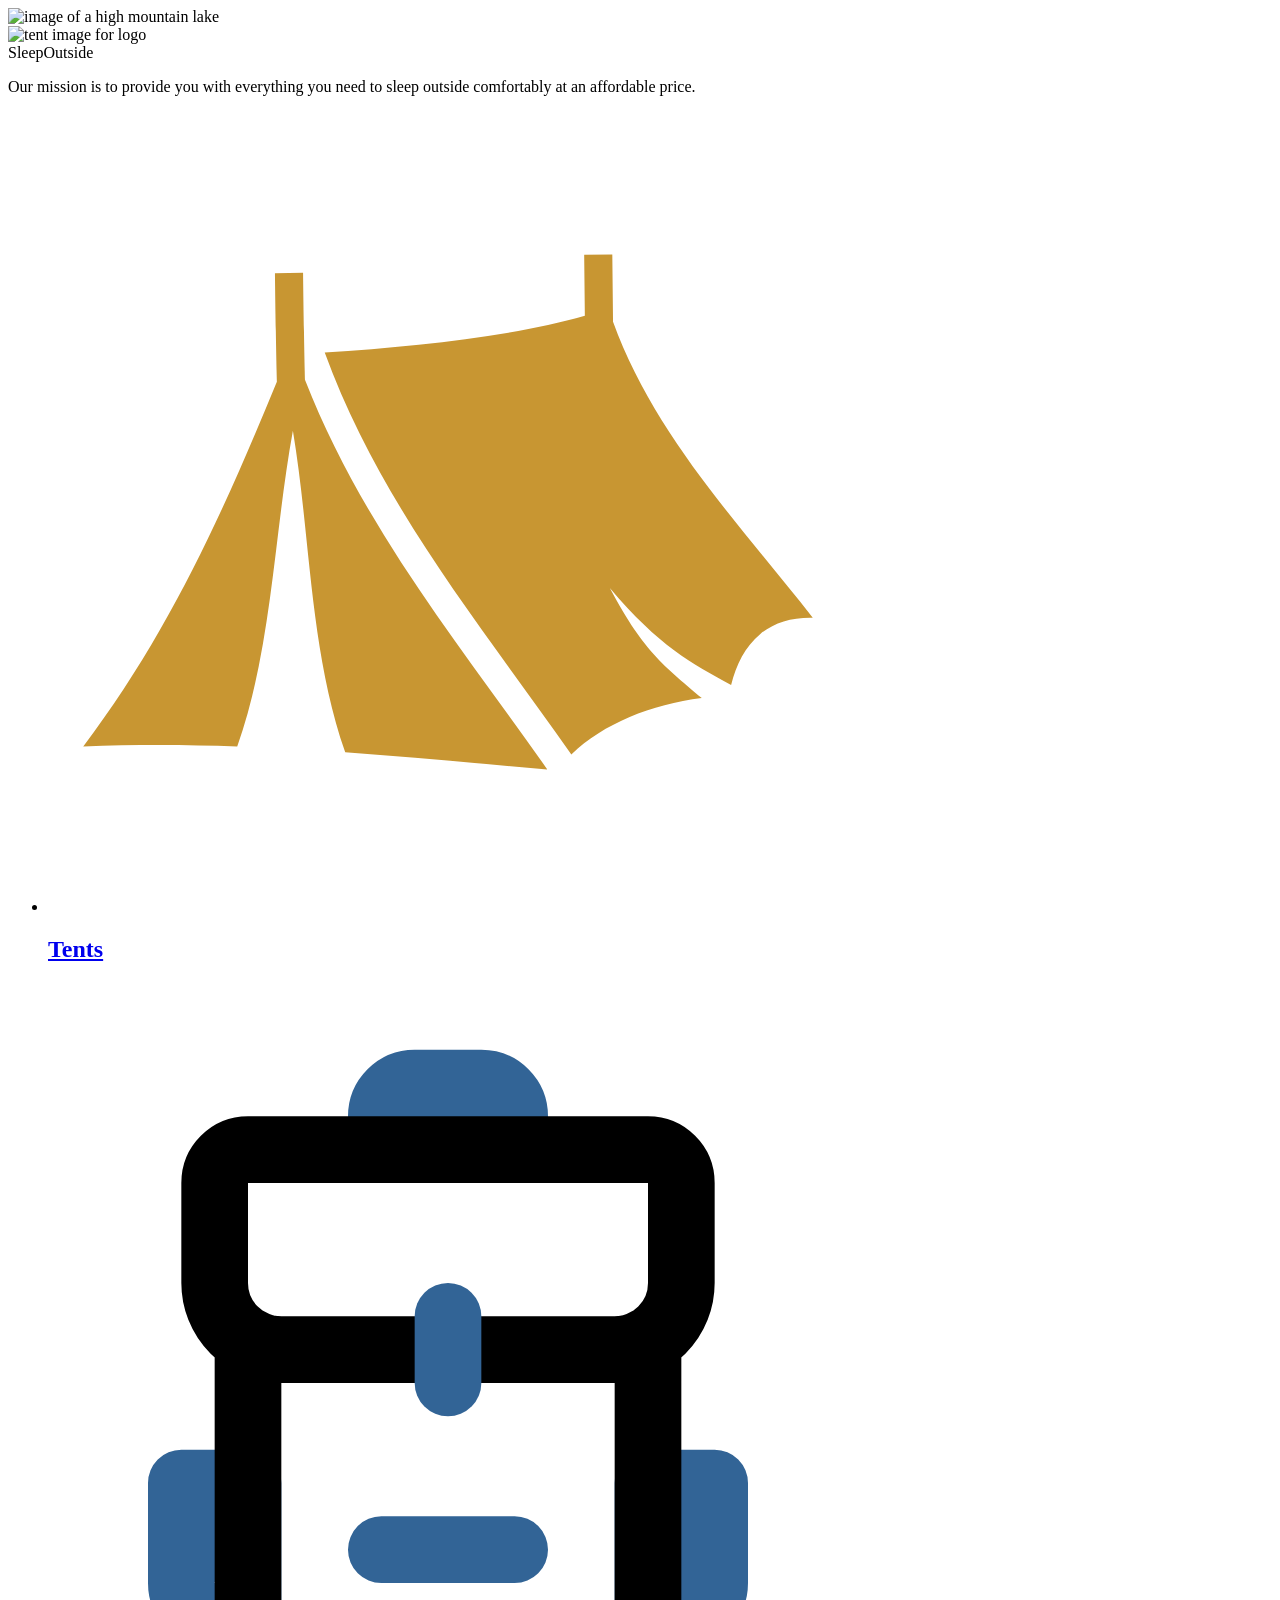
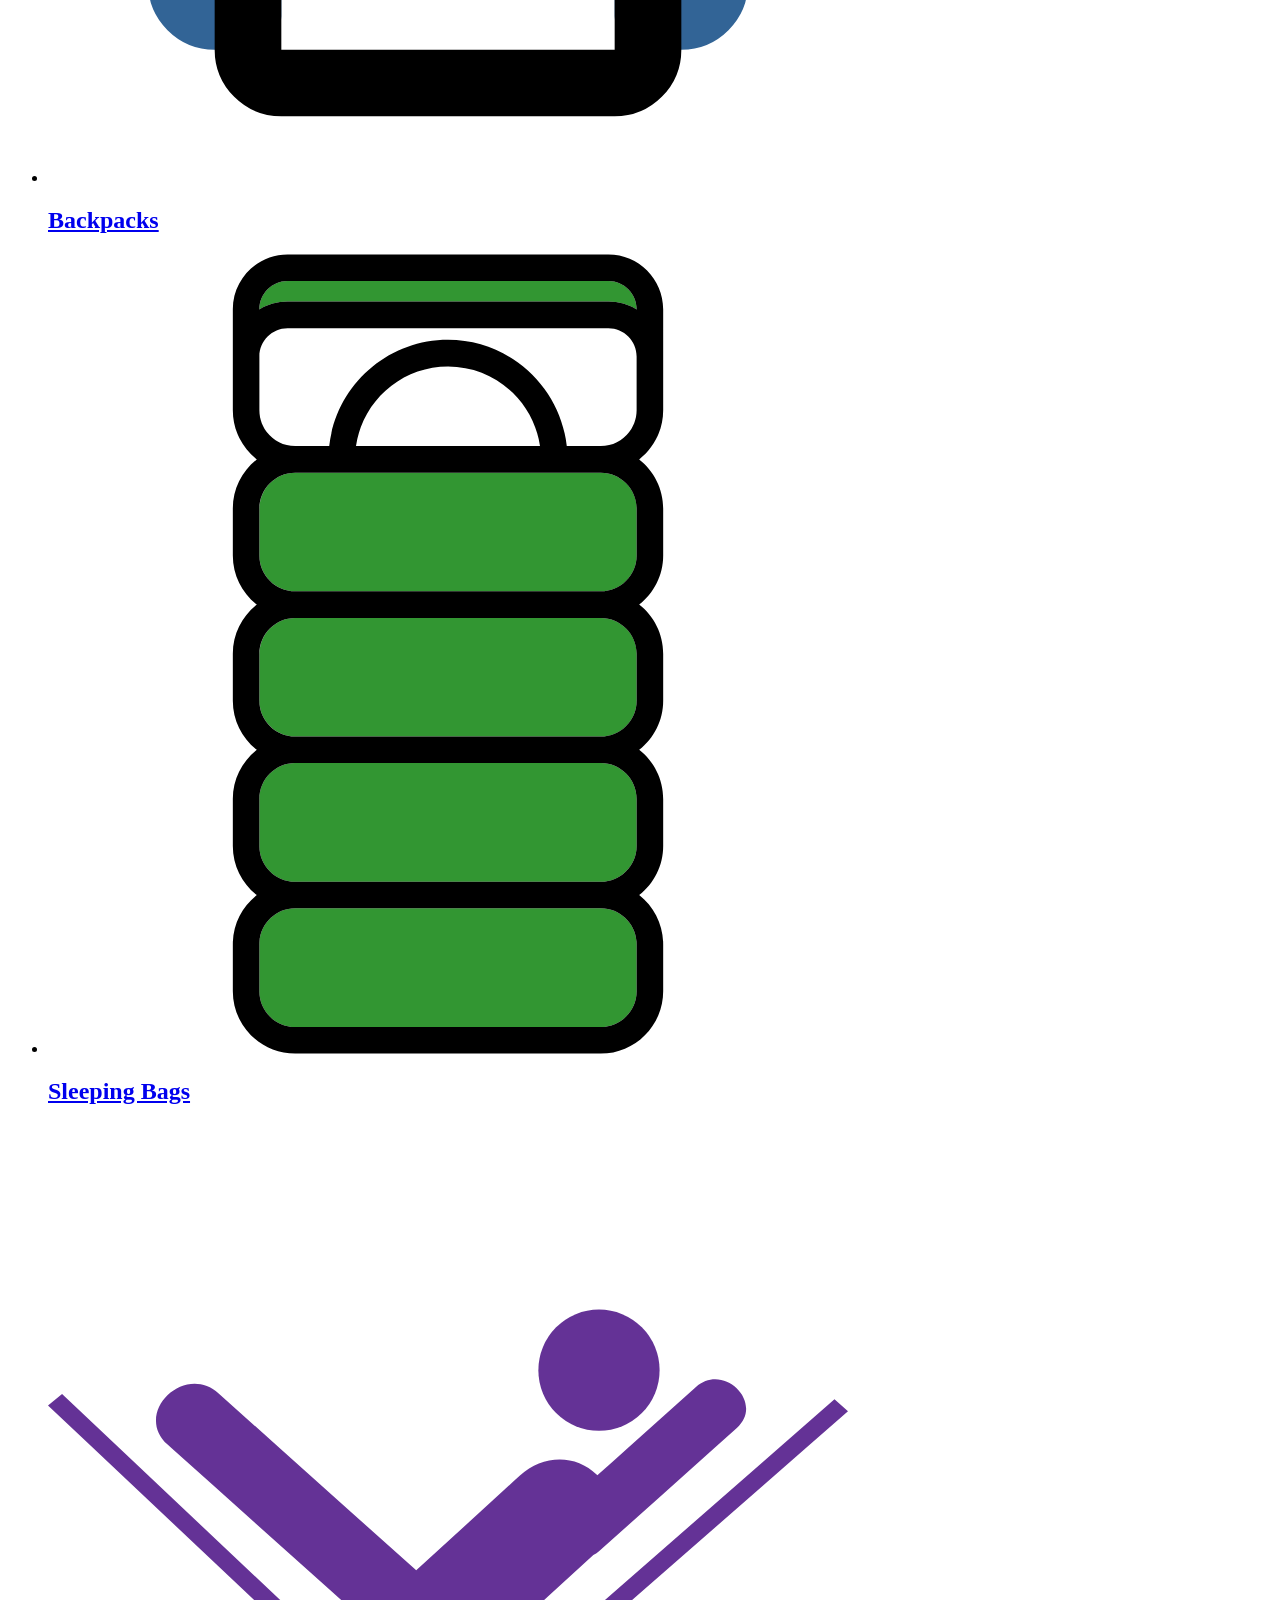
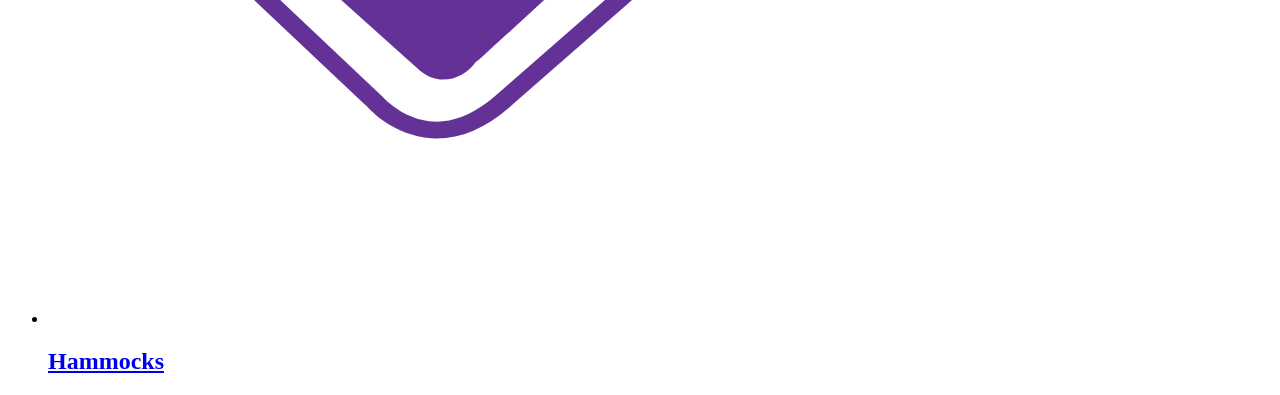
==== src/index.html @ a0de1f78 "Initialize week4-Team" ====
<!doctype html>
<html lang="en">

<head>
  <meta charset="UTF-8">
  <meta name="viewport" content="width=device-width, initial-scale=1.0">
  <title>Sleep Outside | Home</title>
  <link rel="stylesheet" href="/css/style.css">
  <script src="js/main.js" type="module"></script>
</head>

<body>
  <header class="divider" id="main-header"></header>
  <main class="divider">
    <div class="hero">
      <img src="/images/banner-sm.jpg" srcset="images/banner-sm.jpg 500w, images/banner.jpg"
        alt="image of a high mountain lake">
      <div class="logo logo--square">
        <img src="/images/noun_Tent_2517.svg" alt="tent image for logo">
        <div>Sleep<span class="highlight">Outside</span></div>
      </div>
      <div class="mission">
        <p>
          Our mission is to provide you with everything you need to sleep
          outside comfortably at an affordable price.
        </p>
      </div>
    </div>

    <section class="products">
      <ul class="product-grid">
        <li>
          <a href="product_listing/index.html?category=tents">
            <img src="images/category-tents.svg" alt="Tents">
            <h2>Tents</h2>
          </a>
        </li>
        <li>
          <a href="product_listing/index.html?category=backpacks">
            <img src="images/category-backpacks.svg" alt="Backpacks">
            <h2>Backpacks</h2>
          </a>
        </li>
        <li>
          <a href="product_listing/index.html?category=sleeping-bags">
            <img src="images/category-sleepingbags.svg" alt="Sleeping Bags">
            <h2>Sleeping Bags</h2>
          </a>
        </li>
        <li>
          <a href="product_listing/index.html?category=hammocks">
            <img src="images/category-hammocks.svg" alt="Hammocks">
            <h2>Hammocks</h2>
          </a>
        </li>
      </ul>
    </section>
  </main>
  <footer id="main-footer"></footer>
</body>

</html>
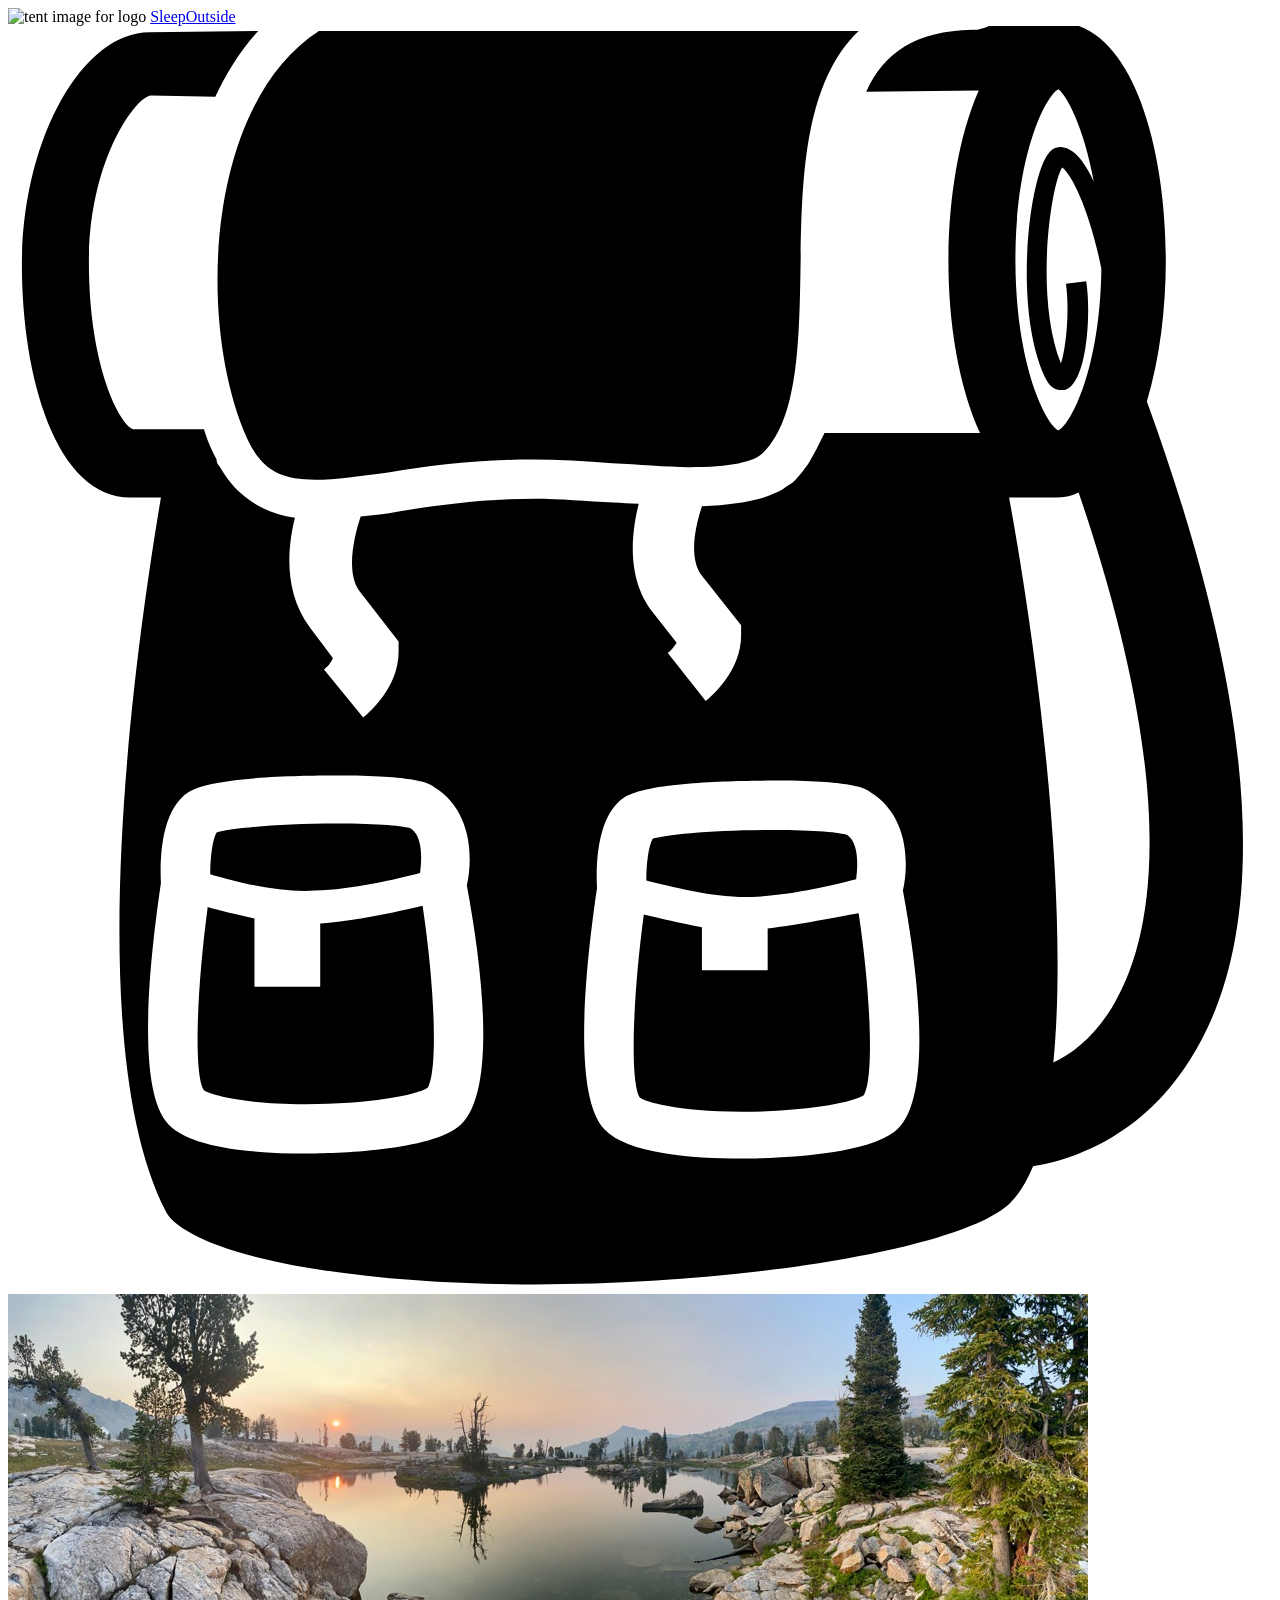
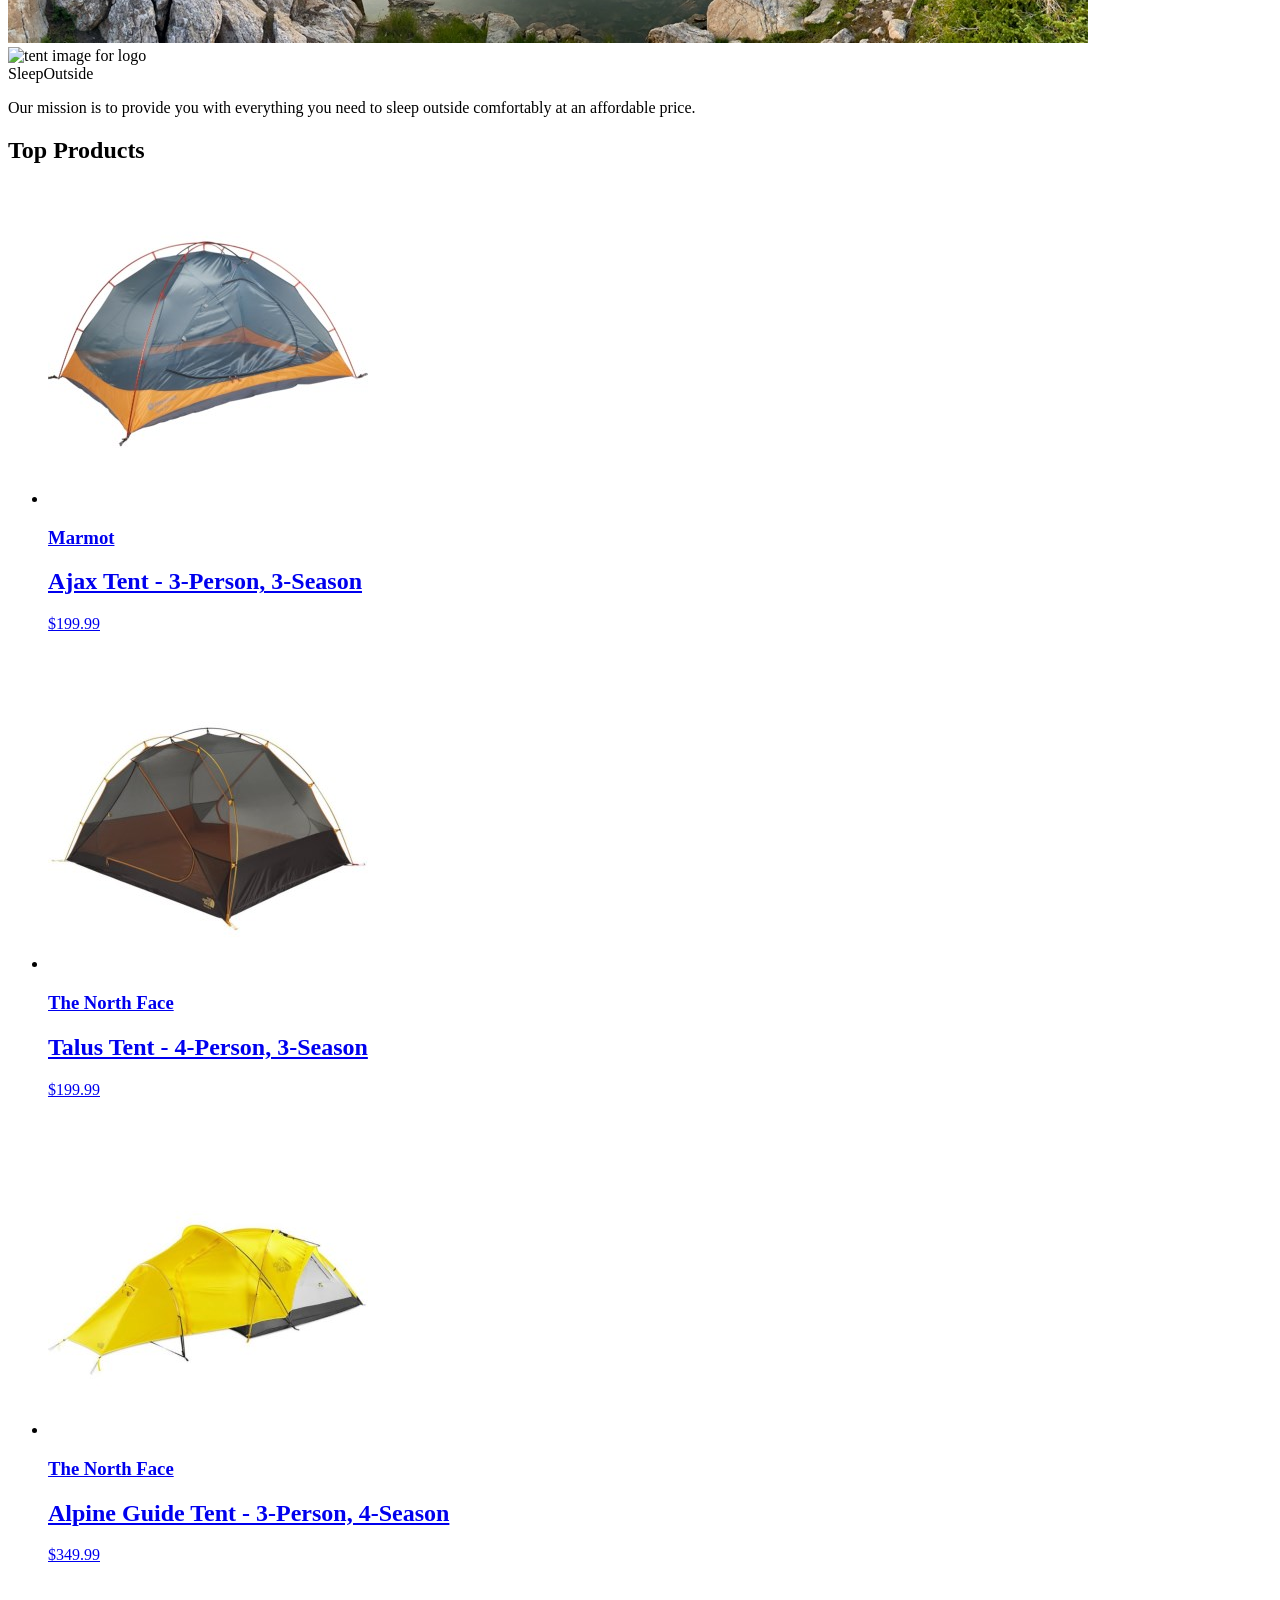
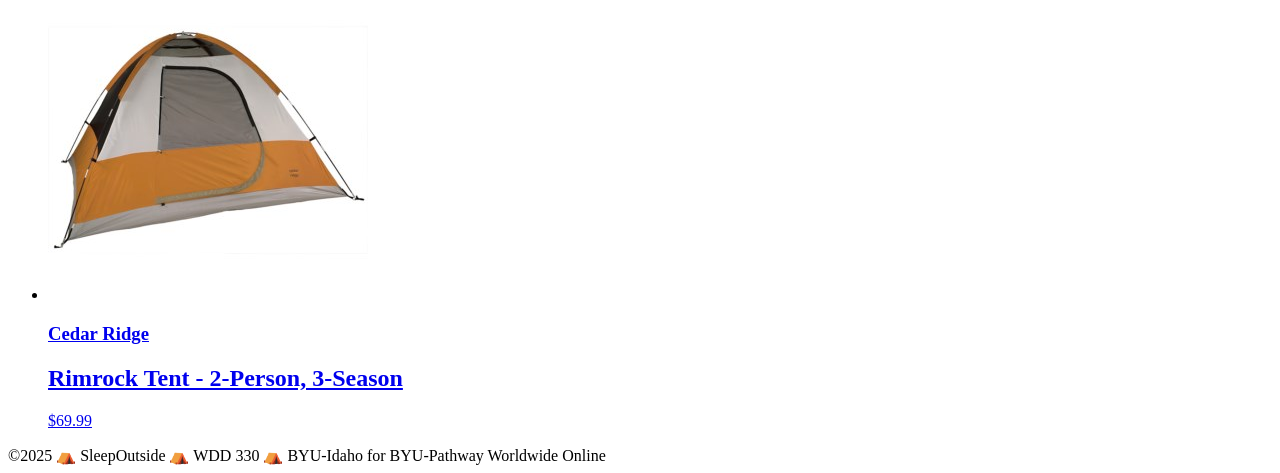
==== commit 6152fb48: "Initial commit" ====
--- a/src/index.html
+++ b/src/index.html
@@ -1,62 +1,118 @@
 <!doctype html>
 <html lang="en">
+  <head>
+    <meta charset="UTF-8" />
+    <meta name="viewport" content="width=device-width, initial-scale=1.0" />
+    <title>Sleep Outside | Home</title>
+    <link rel="stylesheet" href="/css/style.css" />
+  </head>
 
-<head>
-  <meta charset="UTF-8">
-  <meta name="viewport" content="width=device-width, initial-scale=1.0">
-  <title>Sleep Outside | Home</title>
-  <link rel="stylesheet" href="/css/style.css">
-  <script src="js/main.js" type="module"></script>
-</head>
+  <body>
+    <header class="divider">
+      <div class="logo">
+        <img src="/images/noun_Tent_2517.svg" alt="tent image for logo" />
+        <a href="index.html"> Sleep<span class="highlight">Outside</span></a>
+      </div>
+      <div class="cart">
+        <a href="cart/index.html">
+          <svg xmlns="http://www.w3.org/2000/svg" viewBox="0 0 100 100">
+            <path
+              d="M18.9 32.6c1.1 2.4 2.5 3.3 5.4 3.3 1.6 0 3.6-0.3 5.9-0.6 3.2-0.5 6.9-1 11.2-1 2.1 0 4.3 0.1 6.4 0.3 2.1 0.1 4.2 0.3 6.1 0.3 3.2 0 5.2-0.4 5.9-1.2 2.7-2.7 2.8-8.8 2.9-14.6 0.1-6.7 0.2-14.5 4.6-18.7 -0.5 0-1 0-1.6 0 -14.2 0-37.5 0-41.1 0C15.6 6.2 14.9 23.6 18.9 32.6z"
+            />
+            <path
+              d="M90.1 29.7c1-3.3 1.5-7.3 1.5-11.2 0-9-2.7-18.8-8.6-18.8 -0.1 0-0.2 0-0.3 0L77.8-0.1c-0.3 0.2-0.8 0.3-1.1 0.4 0 0 0 0 0 0 -0.2 0-0.3 0-0.4 0 -4.5 0.1-7 1.8-8.4 4.9l8.9-0.1c-1.6 3.6-2.4 8.7-2.4 13.5 0 4.9 0.8 9.9 2.5 13.6l-12.3 0c-0.2 0.4-0.4 0.8-0.6 1.2 -0.2 0.4-0.4 0.7-0.6 1.1 -0.1 0.1-0.1 0.2-0.2 0.3 -0.3 0.4-0.5 0.7-0.9 1.1 0 0 0 0 0 0 0 0-0.1 0.1-0.1 0.1 -0.1 0.1-0.2 0.2-0.4 0.3 -0.2 0.1-0.4 0.3-0.6 0.4 0 0 0 0 0 0 -0.4 0.2-0.9 0.4-1.4 0.6 -1.3 0.4-2.9 0.6-4.9 0.7 -0.5 1.5-1.1 4.1 0 5.5l3.1 3.9 0 0.8c0 2.8-2.3 4.8-2.8 5.2l-3-3.8c0.3-0.2 0.5-0.5 0.7-0.8l-1.8-2.3c-2.2-2.7-1.8-6.3-1.2-8.7 -0.7 0-1.4-0.1-2-0.1 -2.1-0.1-4.3-0.3-6.2-0.3 -4.1 0-7.7 0.5-10.8 1 -1 0.2-2 0.3-3 0.4 -0.5 1.5-1.2 4.4-0.1 5.9l3.1 4 0 0.8c0 2.8-2.3 4.8-2.8 5.2l-3.1-3.8c0.3-0.2 0.6-0.6 0.7-0.9l-1.8-2.4c-2.1-2.8-1.8-6.3-1.2-8.7 -1.6-0.2-2.9-0.8-4-1.7h0c-0.8-0.6-1.4-1.4-2-2.4 -0.1-0.1-0.2-0.3-0.2-0.5 -0.1-0.2-0.2-0.4-0.3-0.6 -0.3-0.6-0.5-1.2-0.7-1.8l-5.6 0c-1-0.3-3.5-4.8-3.5-13.2 0-8.1 3.7-13.1 4.9-13.2L16.4 5.6c0.9-1.9 2-3.7 3.4-5.2L11.2 0.5c-5.4 0-10.1 8.6-10.1 18.4 0 8.9 2.7 18.4 8.6 18.4h2.4c-1.8 10.7-6.6 43 0.4 56.5 0.7 1.4 4.3 3.4 12.2 4.6 20.2 3.1 49.8-0.5 54.6-5.3 0.7-0.7 1.3-1.7 1.8-2.9 2-0.3 8.2-1.7 12.4-8.4C100.1 71.5 98.9 53.9 90.1 29.7zM35.6 87.1c-2.6 2-10.5 2.1-12.1 2.1 0 0 0 0 0 0 -3.9 0-9-0.4-10.8-2.3 -2.6-2.7-1.5-13-0.6-19.1 -0.1-1.9 0-5.8 2.2-7.2 1.9-1.2 8.7-1.3 11.6-1.3 6.4 0 7.4 0.6 7.8 0.9 3 1.8 3.1 5.6 2.6 7.8C37.7 75.5 38.6 84.8 35.6 87.1zM70.1 87.5c-2.6 2-10.5 2.1-12.1 2.1 0 0 0 0 0 0 -3.9 0-9-0.4-10.8-2.3 -2.6-2.7-1.5-13-0.6-19.1 -0.1-1.9 0-5.8 2.2-7.2 1.9-1.2 8.7-1.3 11.6-1.3 6.4 0 7.4 0.6 7.8 0.9 3 1.8 3.1 5.6 2.6 7.8C72.2 76 73.1 85.3 70.1 87.5zM85.9 12.3c-0.6-1.3-1.3-2.2-1.9-2.5 -0.5-0.3-1-0.3-1.4 0 -1.7 1.1-3.2 12.2-0.6 17.9 0.4 0.9 0.9 1.1 1.3 1.1 0.1 0 0.2 0 0.3 0 1.8-0.5 2.1-6.2 1.7-8.6l-1.6 0.2c0.3 2.2 0 5.1-0.4 6.3 -2.1-5.3-0.8-14.1 0.1-15.5 0.8 0.6 2.2 3.5 3.1 8 -0.1 7.9-2.4 12.3-3.4 12.8 -1-0.5-3.4-5.2-3.4-13.5 0-8.3 2.4-13 3.4-13.5C83.7 5.4 85.1 7.9 85.9 12.3zM87.3 77.7c-1.4 2.3-3.1 3.6-4.6 4.3 1.2-12.2-1-31-3.5-44.7h3.3c0.1 0 0.3 0 0.4 0 0.6 0 1.2-0.1 1.8-0.4C92.8 60.7 90.7 72.2 87.3 77.7z"
+            />
+            <path
+              d="M24.7 71v5h-5.2v-5.4c-1.4-0.3-2.7-0.6-3.7-0.9 -0.9 6.8-1.1 13.3-0.3 14.5 0.4 0.3 2.9 1.1 8 1.1h0c5 0 8.8-0.7 9.7-1.3 0.8-1.3 0.6-7.7-0.4-14.4C30.7 70.1 27.5 70.8 24.7 71z"
+            />
+            <path
+              d="M58.8 68.9c2.9-0.1 6.4-0.9 8.3-1.4 0.1-0.8 0.3-2.8-0.7-3.5 -0.5-0.2-2.5-0.4-5.9-0.4 -4.9 0-8.6 0.4-9.5 0.7 -0.3 0.5-0.5 1.9-0.5 3.3C52.5 68.1 56 69 58.8 68.9z"
+            />
+            <path
+              d="M24.3 68.4c2.9-0.1 6.4-0.9 8.3-1.4 0.1-0.8 0.3-2.8-0.7-3.5 -0.5-0.2-2.5-0.4-5.9-0.4 -4.9 0-8.6 0.4-9.5 0.7 -0.3 0.5-0.5 1.9-0.5 3.3C18 67.7 21.5 68.6 24.3 68.4z"
+            />
+            <path
+              d="M60.1 71.4v3.3h-5.2v-3.4c-1.7-0.3-3.3-0.7-4.6-1 -0.9 6.8-1.1 13.3-0.3 14.5 0.4 0.3 2.9 1.1 8 1.1h0c5 0 8.8-0.7 9.7-1.3 0.8-1.3 0.6-7.7-0.4-14.4C65.5 70.5 62.7 71.1 60.1 71.4z"
+            />
 
-<body>
-  <header class="divider" id="main-header"></header>
-  <main class="divider">
-    <div class="hero">
-      <img src="/images/banner-sm.jpg" srcset="images/banner-sm.jpg 500w, images/banner.jpg"
-        alt="image of a high mountain lake">
-      <div class="logo logo--square">
-        <img src="/images/noun_Tent_2517.svg" alt="tent image for logo">
-        <div>Sleep<span class="highlight">Outside</span></div>
+            <!-- <text x="0" y="115" fill="#000000" font-size="5px" font-weight="bold" font-family="'Helvetica Neue', Helvetica, Arial-Unicode, Arial, Sans-serif">Created by Natalia Woodroffe</text>
+            <text x="0" y="120" fill="#000000" font-size="5px" font-weight="bold" font-family="'Helvetica Neue', Helvetica, Arial-Unicode, Arial, Sans-serif">from the Noun Project</text> -->
+          </svg>
+        </a>
       </div>
-      <div class="mission">
-        <p>
-          Our mission is to provide you with everything you need to sleep
-          outside comfortably at an affordable price.
-        </p>
+    </header>
+    <main class="divider">
+      <div class="hero">
+        <img
+          src="/images/banner-sm.jpg"
+          srcset="images/banner-sm.jpg 500w, images/banner.jpg"
+          alt="image of a high mountain lake"
+        />
+        <div class="logo logo--square">
+          <img src="/images/noun_Tent_2517.svg" alt="tent image for logo" />
+          <div>Sleep<span class="highlight">Outside</span></div>
+        </div>
+        <div class="mission">
+          <p>
+            Our mission is to provide you with everything you need to sleep
+            outside comfortably at an affordable price.
+          </p>
+        </div>
       </div>
-    </div>
 
-    <section class="products">
-      <ul class="product-grid">
-        <li>
-          <a href="product_listing/index.html?category=tents">
-            <img src="images/category-tents.svg" alt="Tents">
-            <h2>Tents</h2>
-          </a>
-        </li>
-        <li>
-          <a href="product_listing/index.html?category=backpacks">
-            <img src="images/category-backpacks.svg" alt="Backpacks">
-            <h2>Backpacks</h2>
-          </a>
-        </li>
-        <li>
-          <a href="product_listing/index.html?category=sleeping-bags">
-            <img src="images/category-sleepingbags.svg" alt="Sleeping Bags">
-            <h2>Sleeping Bags</h2>
-          </a>
-        </li>
-        <li>
-          <a href="product_listing/index.html?category=hammocks">
-            <img src="images/category-hammocks.svg" alt="Hammocks">
-            <h2>Hammocks</h2>
-          </a>
-        </li>
-      </ul>
-    </section>
-  </main>
-  <footer id="main-footer"></footer>
-</body>
-
-</html>+      <section class="products">
+        <h2>Top Products</h2>
+        <ul class="product-list">
+          <li class="product-card">
+            <a href="product_pages/marmot-ajax-3.html">
+              <img
+                src="images/tents/marmot-ajax-tent-3-person-3-season-in-pale-pumpkin-terracotta~p~880rr_01~320.jpg"
+                alt="Marmot Ajax tent"
+              />
+              <h3 class="card__brand">Marmot</h3>
+              <h2 class="card__name">Ajax Tent - 3-Person, 3-Season</h2>
+              <p class="product-card__price">$199.99</p>
+            </a>
+          </li>
+          <li class="product-card">
+            <a href="product_pages/northface-talus-4.html">
+              <img
+                src="images/tents/the-north-face-talus-tent-4-person-3-season-in-golden-oak-saffron-yellow~p~985rf_01~320.jpg"
+                alt="Talus Tent - 4-Person, 3-Season"
+              />
+              <h3 class="card__brand">The North Face</h3>
+              <h2 class="card__name">Talus Tent - 4-Person, 3-Season</h2>
+              <p class="product-card__price">$199.99</p>
+            </a>
+          </li>
+          <li class="product-card">
+            <a href="product_pages/northface-alpine-3.html">
+              <img
+                src="images/tents/the-north-face-alpine-guide-tent-3-person-4-season-in-canary-yellow-high-rise-grey~p~985pr_01~320.jpg"
+                alt="Alpine Guide Tent - 3-Person, 4-Season"
+              />
+              <h3 class="card__brand">The North Face</h3>
+              <h2 class="card__name">Alpine Guide Tent - 3-Person, 4-Season</h2>
+              <p class="product-card__price">$349.99</p>
+            </a>
+          </li>
+          <li class="product-card">
+            <a href="product_pages/cedar-ridge-rimrock-2.html">
+              <img
+                src="images/tents/cedar-ridge-rimrock-tent-2-person-3-season-in-rust-clay~p~344yj_01~320.jpg"
+                alt="Rimrock Tent - 2-Person, 3-Season"
+              />
+              <h3 class="card__brand">Cedar Ridge</h3>
+              <h2 class="card__name">Rimrock Tent - 2-Person, 3-Season</h2>
+              <p class="product-card__price">$69.99</p>
+            </a>
+          </li>
+        </ul>
+      </section>
+    </main>
+    <footer>
+      &copy;2025 ⛺ SleepOutside ⛺ WDD 330 ⛺ BYU-Idaho for BYU-Pathway
+      Worldwide Online
+    </footer>
+  </body>
+</html>
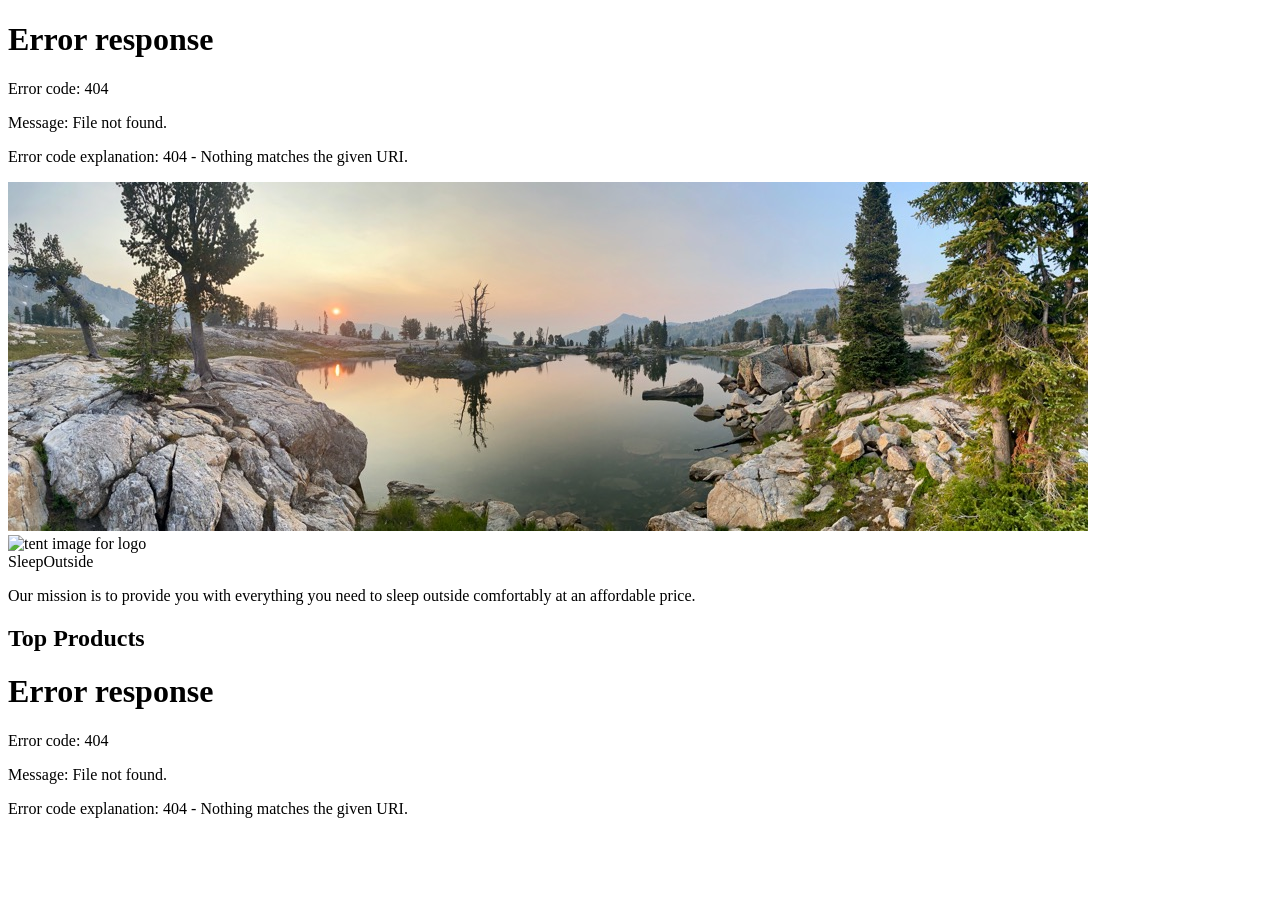
==== commit d6159f55: "Initialize week3-Team" ====
--- a/src/index.html
+++ b/src/index.html
@@ -5,42 +5,11 @@
     <meta name="viewport" content="width=device-width, initial-scale=1.0" />
     <title>Sleep Outside | Home</title>
     <link rel="stylesheet" href="/css/style.css" />
+    <script src="js/main.js" type="module"></script>
   </head>
 
   <body>
-    <header class="divider">
-      <div class="logo">
-        <img src="/images/noun_Tent_2517.svg" alt="tent image for logo" />
-        <a href="index.html"> Sleep<span class="highlight">Outside</span></a>
-      </div>
-      <div class="cart">
-        <a href="cart/index.html">
-          <svg xmlns="http://www.w3.org/2000/svg" viewBox="0 0 100 100">
-            <path
-              d="M18.9 32.6c1.1 2.4 2.5 3.3 5.4 3.3 1.6 0 3.6-0.3 5.9-0.6 3.2-0.5 6.9-1 11.2-1 2.1 0 4.3 0.1 6.4 0.3 2.1 0.1 4.2 0.3 6.1 0.3 3.2 0 5.2-0.4 5.9-1.2 2.7-2.7 2.8-8.8 2.9-14.6 0.1-6.7 0.2-14.5 4.6-18.7 -0.5 0-1 0-1.6 0 -14.2 0-37.5 0-41.1 0C15.6 6.2 14.9 23.6 18.9 32.6z"
-            />
-            <path
-              d="M90.1 29.7c1-3.3 1.5-7.3 1.5-11.2 0-9-2.7-18.8-8.6-18.8 -0.1 0-0.2 0-0.3 0L77.8-0.1c-0.3 0.2-0.8 0.3-1.1 0.4 0 0 0 0 0 0 -0.2 0-0.3 0-0.4 0 -4.5 0.1-7 1.8-8.4 4.9l8.9-0.1c-1.6 3.6-2.4 8.7-2.4 13.5 0 4.9 0.8 9.9 2.5 13.6l-12.3 0c-0.2 0.4-0.4 0.8-0.6 1.2 -0.2 0.4-0.4 0.7-0.6 1.1 -0.1 0.1-0.1 0.2-0.2 0.3 -0.3 0.4-0.5 0.7-0.9 1.1 0 0 0 0 0 0 0 0-0.1 0.1-0.1 0.1 -0.1 0.1-0.2 0.2-0.4 0.3 -0.2 0.1-0.4 0.3-0.6 0.4 0 0 0 0 0 0 -0.4 0.2-0.9 0.4-1.4 0.6 -1.3 0.4-2.9 0.6-4.9 0.7 -0.5 1.5-1.1 4.1 0 5.5l3.1 3.9 0 0.8c0 2.8-2.3 4.8-2.8 5.2l-3-3.8c0.3-0.2 0.5-0.5 0.7-0.8l-1.8-2.3c-2.2-2.7-1.8-6.3-1.2-8.7 -0.7 0-1.4-0.1-2-0.1 -2.1-0.1-4.3-0.3-6.2-0.3 -4.1 0-7.7 0.5-10.8 1 -1 0.2-2 0.3-3 0.4 -0.5 1.5-1.2 4.4-0.1 5.9l3.1 4 0 0.8c0 2.8-2.3 4.8-2.8 5.2l-3.1-3.8c0.3-0.2 0.6-0.6 0.7-0.9l-1.8-2.4c-2.1-2.8-1.8-6.3-1.2-8.7 -1.6-0.2-2.9-0.8-4-1.7h0c-0.8-0.6-1.4-1.4-2-2.4 -0.1-0.1-0.2-0.3-0.2-0.5 -0.1-0.2-0.2-0.4-0.3-0.6 -0.3-0.6-0.5-1.2-0.7-1.8l-5.6 0c-1-0.3-3.5-4.8-3.5-13.2 0-8.1 3.7-13.1 4.9-13.2L16.4 5.6c0.9-1.9 2-3.7 3.4-5.2L11.2 0.5c-5.4 0-10.1 8.6-10.1 18.4 0 8.9 2.7 18.4 8.6 18.4h2.4c-1.8 10.7-6.6 43 0.4 56.5 0.7 1.4 4.3 3.4 12.2 4.6 20.2 3.1 49.8-0.5 54.6-5.3 0.7-0.7 1.3-1.7 1.8-2.9 2-0.3 8.2-1.7 12.4-8.4C100.1 71.5 98.9 53.9 90.1 29.7zM35.6 87.1c-2.6 2-10.5 2.1-12.1 2.1 0 0 0 0 0 0 -3.9 0-9-0.4-10.8-2.3 -2.6-2.7-1.5-13-0.6-19.1 -0.1-1.9 0-5.8 2.2-7.2 1.9-1.2 8.7-1.3 11.6-1.3 6.4 0 7.4 0.6 7.8 0.9 3 1.8 3.1 5.6 2.6 7.8C37.7 75.5 38.6 84.8 35.6 87.1zM70.1 87.5c-2.6 2-10.5 2.1-12.1 2.1 0 0 0 0 0 0 -3.9 0-9-0.4-10.8-2.3 -2.6-2.7-1.5-13-0.6-19.1 -0.1-1.9 0-5.8 2.2-7.2 1.9-1.2 8.7-1.3 11.6-1.3 6.4 0 7.4 0.6 7.8 0.9 3 1.8 3.1 5.6 2.6 7.8C72.2 76 73.1 85.3 70.1 87.5zM85.9 12.3c-0.6-1.3-1.3-2.2-1.9-2.5 -0.5-0.3-1-0.3-1.4 0 -1.7 1.1-3.2 12.2-0.6 17.9 0.4 0.9 0.9 1.1 1.3 1.1 0.1 0 0.2 0 0.3 0 1.8-0.5 2.1-6.2 1.7-8.6l-1.6 0.2c0.3 2.2 0 5.1-0.4 6.3 -2.1-5.3-0.8-14.1 0.1-15.5 0.8 0.6 2.2 3.5 3.1 8 -0.1 7.9-2.4 12.3-3.4 12.8 -1-0.5-3.4-5.2-3.4-13.5 0-8.3 2.4-13 3.4-13.5C83.7 5.4 85.1 7.9 85.9 12.3zM87.3 77.7c-1.4 2.3-3.1 3.6-4.6 4.3 1.2-12.2-1-31-3.5-44.7h3.3c0.1 0 0.3 0 0.4 0 0.6 0 1.2-0.1 1.8-0.4C92.8 60.7 90.7 72.2 87.3 77.7z"
-            />
-            <path
-              d="M24.7 71v5h-5.2v-5.4c-1.4-0.3-2.7-0.6-3.7-0.9 -0.9 6.8-1.1 13.3-0.3 14.5 0.4 0.3 2.9 1.1 8 1.1h0c5 0 8.8-0.7 9.7-1.3 0.8-1.3 0.6-7.7-0.4-14.4C30.7 70.1 27.5 70.8 24.7 71z"
-            />
-            <path
-              d="M58.8 68.9c2.9-0.1 6.4-0.9 8.3-1.4 0.1-0.8 0.3-2.8-0.7-3.5 -0.5-0.2-2.5-0.4-5.9-0.4 -4.9 0-8.6 0.4-9.5 0.7 -0.3 0.5-0.5 1.9-0.5 3.3C52.5 68.1 56 69 58.8 68.9z"
-            />
-            <path
-              d="M24.3 68.4c2.9-0.1 6.4-0.9 8.3-1.4 0.1-0.8 0.3-2.8-0.7-3.5 -0.5-0.2-2.5-0.4-5.9-0.4 -4.9 0-8.6 0.4-9.5 0.7 -0.3 0.5-0.5 1.9-0.5 3.3C18 67.7 21.5 68.6 24.3 68.4z"
-            />
-            <path
-              d="M60.1 71.4v3.3h-5.2v-3.4c-1.7-0.3-3.3-0.7-4.6-1 -0.9 6.8-1.1 13.3-0.3 14.5 0.4 0.3 2.9 1.1 8 1.1h0c5 0 8.8-0.7 9.7-1.3 0.8-1.3 0.6-7.7-0.4-14.4C65.5 70.5 62.7 71.1 60.1 71.4z"
-            />
-
-            <!-- <text x="0" y="115" fill="#000000" font-size="5px" font-weight="bold" font-family="'Helvetica Neue', Helvetica, Arial-Unicode, Arial, Sans-serif">Created by Natalia Woodroffe</text>
-            <text x="0" y="120" fill="#000000" font-size="5px" font-weight="bold" font-family="'Helvetica Neue', Helvetica, Arial-Unicode, Arial, Sans-serif">from the Noun Project</text> -->
-          </svg>
-        </a>
-      </div>
-    </header>
+    <header class="divider" id="main-header"></header>
     <main class="divider">
       <div class="hero">
         <img
@@ -62,57 +31,9 @@
 
       <section class="products">
         <h2>Top Products</h2>
-        <ul class="product-list">
-          <li class="product-card">
-            <a href="product_pages/marmot-ajax-3.html">
-              <img
-                src="images/tents/marmot-ajax-tent-3-person-3-season-in-pale-pumpkin-terracotta~p~880rr_01~320.jpg"
-                alt="Marmot Ajax tent"
-              />
-              <h3 class="card__brand">Marmot</h3>
-              <h2 class="card__name">Ajax Tent - 3-Person, 3-Season</h2>
-              <p class="product-card__price">$199.99</p>
-            </a>
-          </li>
-          <li class="product-card">
-            <a href="product_pages/northface-talus-4.html">
-              <img
-                src="images/tents/the-north-face-talus-tent-4-person-3-season-in-golden-oak-saffron-yellow~p~985rf_01~320.jpg"
-                alt="Talus Tent - 4-Person, 3-Season"
-              />
-              <h3 class="card__brand">The North Face</h3>
-              <h2 class="card__name">Talus Tent - 4-Person, 3-Season</h2>
-              <p class="product-card__price">$199.99</p>
-            </a>
-          </li>
-          <li class="product-card">
-            <a href="product_pages/northface-alpine-3.html">
-              <img
-                src="images/tents/the-north-face-alpine-guide-tent-3-person-4-season-in-canary-yellow-high-rise-grey~p~985pr_01~320.jpg"
-                alt="Alpine Guide Tent - 3-Person, 4-Season"
-              />
-              <h3 class="card__brand">The North Face</h3>
-              <h2 class="card__name">Alpine Guide Tent - 3-Person, 4-Season</h2>
-              <p class="product-card__price">$349.99</p>
-            </a>
-          </li>
-          <li class="product-card">
-            <a href="product_pages/cedar-ridge-rimrock-2.html">
-              <img
-                src="images/tents/cedar-ridge-rimrock-tent-2-person-3-season-in-rust-clay~p~344yj_01~320.jpg"
-                alt="Rimrock Tent - 2-Person, 3-Season"
-              />
-              <h3 class="card__brand">Cedar Ridge</h3>
-              <h2 class="card__name">Rimrock Tent - 2-Person, 3-Season</h2>
-              <p class="product-card__price">$69.99</p>
-            </a>
-          </li>
-        </ul>
+        <ul class="product-list"></ul>
       </section>
     </main>
-    <footer>
-      &copy;2025 ⛺ SleepOutside ⛺ WDD 330 ⛺ BYU-Idaho for BYU-Pathway
-      Worldwide Online
-    </footer>
+    <footer id="main-footer"></footer>
   </body>
 </html>
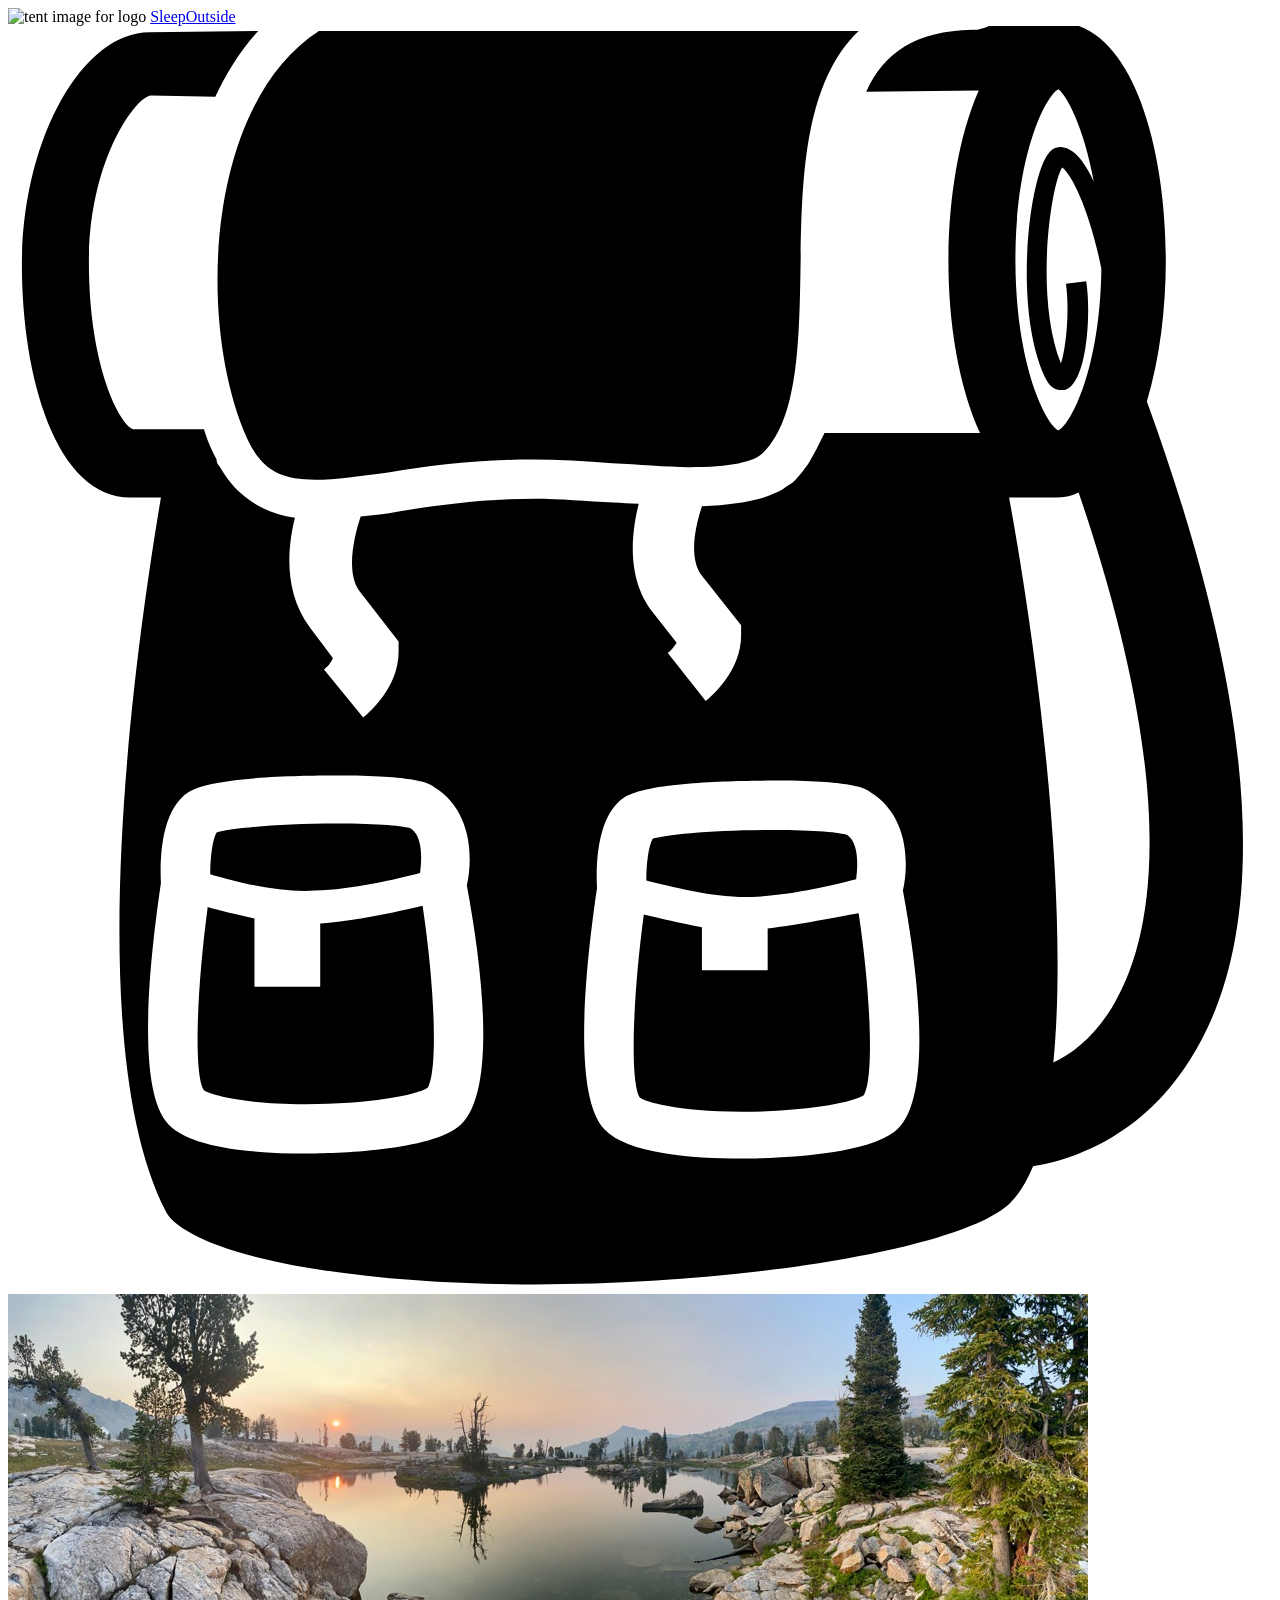
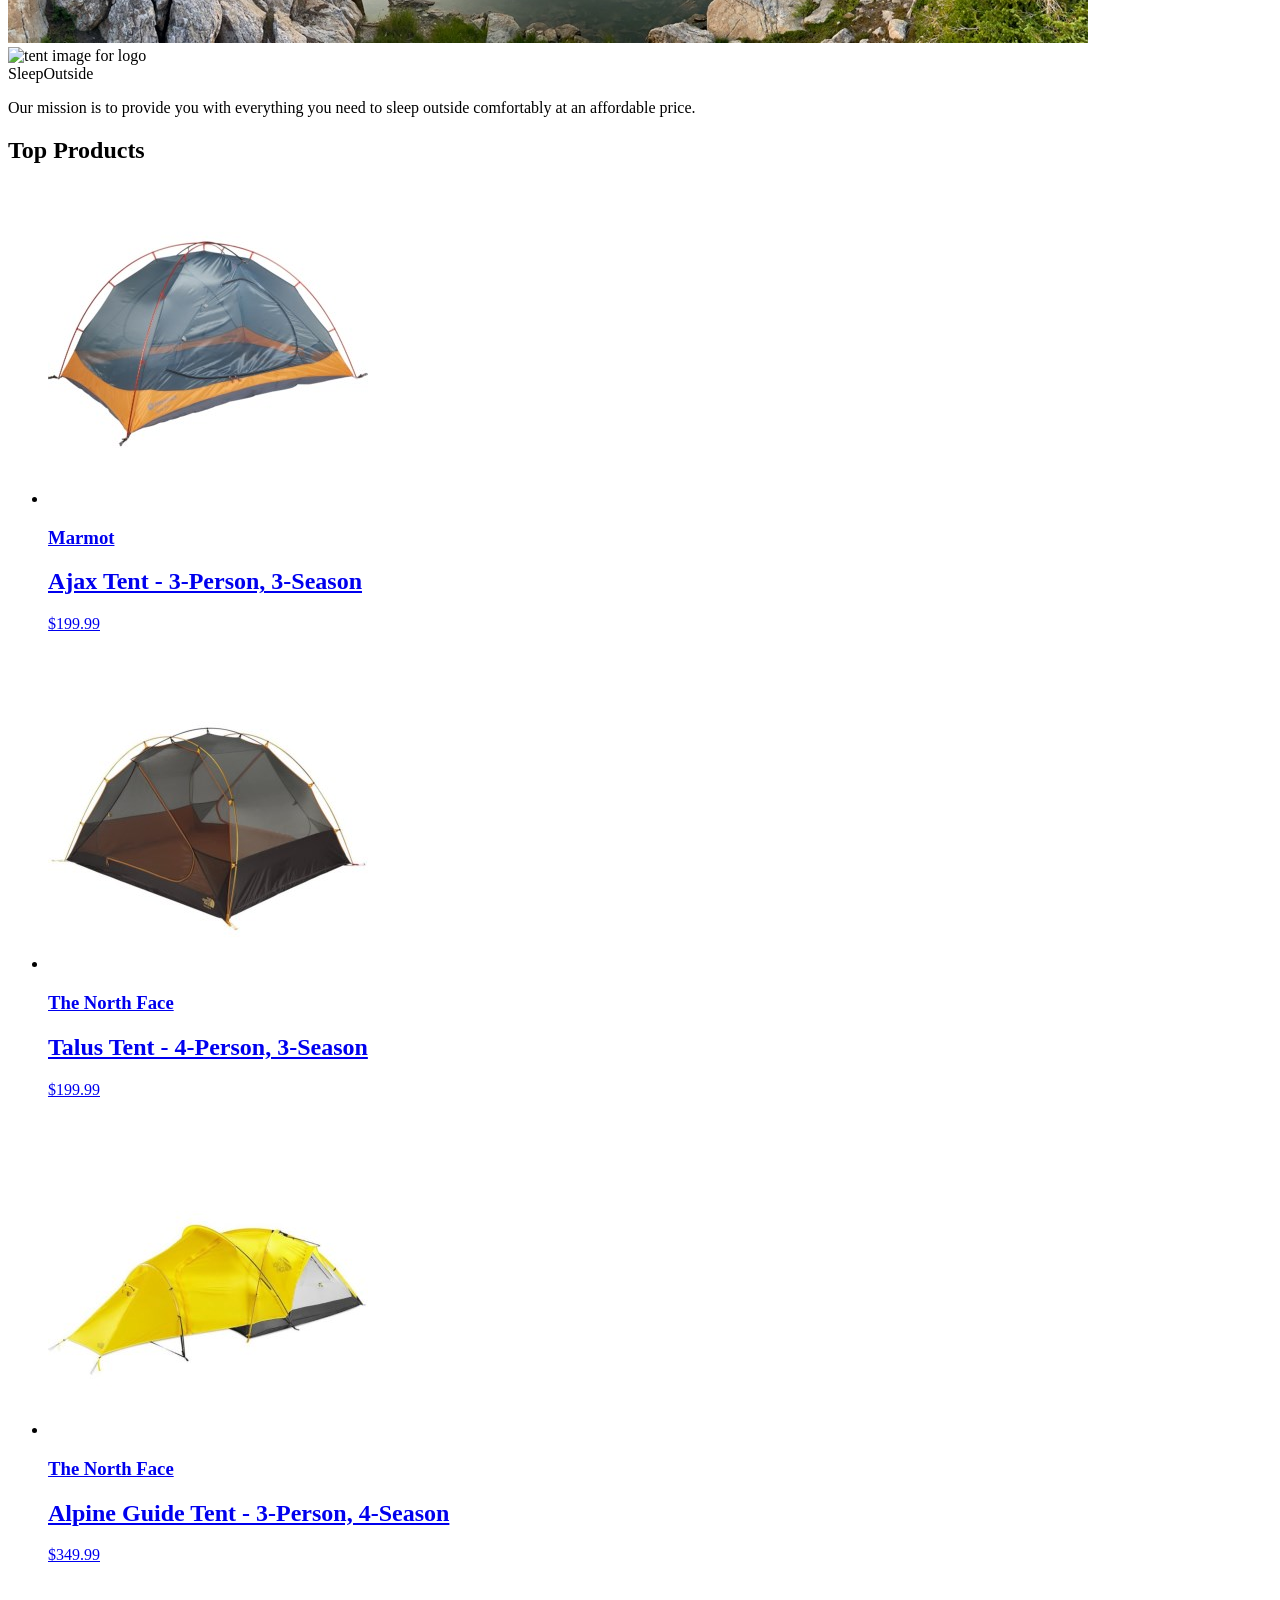
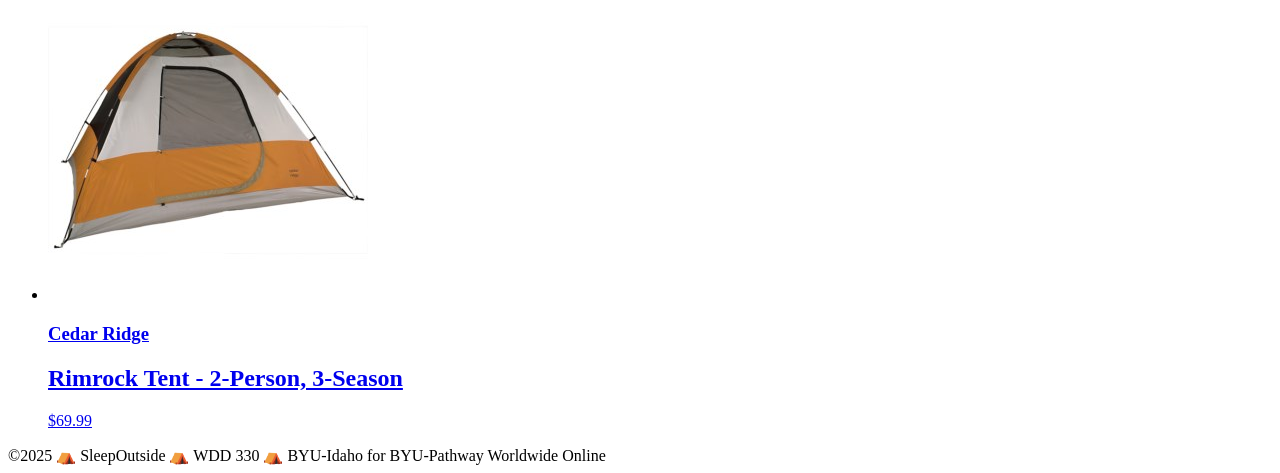
==== commit 6030ce53: "Initialize week2-Individual" ====
--- a/src/index.html
+++ b/src/index.html
@@ -9,7 +9,39 @@
   </head>
 
   <body>
-    <header class="divider" id="main-header"></header>
+    <header class="divider">
+      <div class="logo">
+        <img src="/images/noun_Tent_2517.svg" alt="tent image for logo" />
+        <a href="index.html"> Sleep<span class="highlight">Outside</span></a>
+      </div>
+      <div class="cart">
+        <a href="cart/index.html">
+          <svg xmlns="http://www.w3.org/2000/svg" viewBox="0 0 100 100">
+            <path
+              d="M18.9 32.6c1.1 2.4 2.5 3.3 5.4 3.3 1.6 0 3.6-0.3 5.9-0.6 3.2-0.5 6.9-1 11.2-1 2.1 0 4.3 0.1 6.4 0.3 2.1 0.1 4.2 0.3 6.1 0.3 3.2 0 5.2-0.4 5.9-1.2 2.7-2.7 2.8-8.8 2.9-14.6 0.1-6.7 0.2-14.5 4.6-18.7 -0.5 0-1 0-1.6 0 -14.2 0-37.5 0-41.1 0C15.6 6.2 14.9 23.6 18.9 32.6z"
+            />
+            <path
+              d="M90.1 29.7c1-3.3 1.5-7.3 1.5-11.2 0-9-2.7-18.8-8.6-18.8 -0.1 0-0.2 0-0.3 0L77.8-0.1c-0.3 0.2-0.8 0.3-1.1 0.4 0 0 0 0 0 0 -0.2 0-0.3 0-0.4 0 -4.5 0.1-7 1.8-8.4 4.9l8.9-0.1c-1.6 3.6-2.4 8.7-2.4 13.5 0 4.9 0.8 9.9 2.5 13.6l-12.3 0c-0.2 0.4-0.4 0.8-0.6 1.2 -0.2 0.4-0.4 0.7-0.6 1.1 -0.1 0.1-0.1 0.2-0.2 0.3 -0.3 0.4-0.5 0.7-0.9 1.1 0 0 0 0 0 0 0 0-0.1 0.1-0.1 0.1 -0.1 0.1-0.2 0.2-0.4 0.3 -0.2 0.1-0.4 0.3-0.6 0.4 0 0 0 0 0 0 -0.4 0.2-0.9 0.4-1.4 0.6 -1.3 0.4-2.9 0.6-4.9 0.7 -0.5 1.5-1.1 4.1 0 5.5l3.1 3.9 0 0.8c0 2.8-2.3 4.8-2.8 5.2l-3-3.8c0.3-0.2 0.5-0.5 0.7-0.8l-1.8-2.3c-2.2-2.7-1.8-6.3-1.2-8.7 -0.7 0-1.4-0.1-2-0.1 -2.1-0.1-4.3-0.3-6.2-0.3 -4.1 0-7.7 0.5-10.8 1 -1 0.2-2 0.3-3 0.4 -0.5 1.5-1.2 4.4-0.1 5.9l3.1 4 0 0.8c0 2.8-2.3 4.8-2.8 5.2l-3.1-3.8c0.3-0.2 0.6-0.6 0.7-0.9l-1.8-2.4c-2.1-2.8-1.8-6.3-1.2-8.7 -1.6-0.2-2.9-0.8-4-1.7h0c-0.8-0.6-1.4-1.4-2-2.4 -0.1-0.1-0.2-0.3-0.2-0.5 -0.1-0.2-0.2-0.4-0.3-0.6 -0.3-0.6-0.5-1.2-0.7-1.8l-5.6 0c-1-0.3-3.5-4.8-3.5-13.2 0-8.1 3.7-13.1 4.9-13.2L16.4 5.6c0.9-1.9 2-3.7 3.4-5.2L11.2 0.5c-5.4 0-10.1 8.6-10.1 18.4 0 8.9 2.7 18.4 8.6 18.4h2.4c-1.8 10.7-6.6 43 0.4 56.5 0.7 1.4 4.3 3.4 12.2 4.6 20.2 3.1 49.8-0.5 54.6-5.3 0.7-0.7 1.3-1.7 1.8-2.9 2-0.3 8.2-1.7 12.4-8.4C100.1 71.5 98.9 53.9 90.1 29.7zM35.6 87.1c-2.6 2-10.5 2.1-12.1 2.1 0 0 0 0 0 0 -3.9 0-9-0.4-10.8-2.3 -2.6-2.7-1.5-13-0.6-19.1 -0.1-1.9 0-5.8 2.2-7.2 1.9-1.2 8.7-1.3 11.6-1.3 6.4 0 7.4 0.6 7.8 0.9 3 1.8 3.1 5.6 2.6 7.8C37.7 75.5 38.6 84.8 35.6 87.1zM70.1 87.5c-2.6 2-10.5 2.1-12.1 2.1 0 0 0 0 0 0 -3.9 0-9-0.4-10.8-2.3 -2.6-2.7-1.5-13-0.6-19.1 -0.1-1.9 0-5.8 2.2-7.2 1.9-1.2 8.7-1.3 11.6-1.3 6.4 0 7.4 0.6 7.8 0.9 3 1.8 3.1 5.6 2.6 7.8C72.2 76 73.1 85.3 70.1 87.5zM85.9 12.3c-0.6-1.3-1.3-2.2-1.9-2.5 -0.5-0.3-1-0.3-1.4 0 -1.7 1.1-3.2 12.2-0.6 17.9 0.4 0.9 0.9 1.1 1.3 1.1 0.1 0 0.2 0 0.3 0 1.8-0.5 2.1-6.2 1.7-8.6l-1.6 0.2c0.3 2.2 0 5.1-0.4 6.3 -2.1-5.3-0.8-14.1 0.1-15.5 0.8 0.6 2.2 3.5 3.1 8 -0.1 7.9-2.4 12.3-3.4 12.8 -1-0.5-3.4-5.2-3.4-13.5 0-8.3 2.4-13 3.4-13.5C83.7 5.4 85.1 7.9 85.9 12.3zM87.3 77.7c-1.4 2.3-3.1 3.6-4.6 4.3 1.2-12.2-1-31-3.5-44.7h3.3c0.1 0 0.3 0 0.4 0 0.6 0 1.2-0.1 1.8-0.4C92.8 60.7 90.7 72.2 87.3 77.7z"
+            />
+            <path
+              d="M24.7 71v5h-5.2v-5.4c-1.4-0.3-2.7-0.6-3.7-0.9 -0.9 6.8-1.1 13.3-0.3 14.5 0.4 0.3 2.9 1.1 8 1.1h0c5 0 8.8-0.7 9.7-1.3 0.8-1.3 0.6-7.7-0.4-14.4C30.7 70.1 27.5 70.8 24.7 71z"
+            />
+            <path
+              d="M58.8 68.9c2.9-0.1 6.4-0.9 8.3-1.4 0.1-0.8 0.3-2.8-0.7-3.5 -0.5-0.2-2.5-0.4-5.9-0.4 -4.9 0-8.6 0.4-9.5 0.7 -0.3 0.5-0.5 1.9-0.5 3.3C52.5 68.1 56 69 58.8 68.9z"
+            />
+            <path
+              d="M24.3 68.4c2.9-0.1 6.4-0.9 8.3-1.4 0.1-0.8 0.3-2.8-0.7-3.5 -0.5-0.2-2.5-0.4-5.9-0.4 -4.9 0-8.6 0.4-9.5 0.7 -0.3 0.5-0.5 1.9-0.5 3.3C18 67.7 21.5 68.6 24.3 68.4z"
+            />
+            <path
+              d="M60.1 71.4v3.3h-5.2v-3.4c-1.7-0.3-3.3-0.7-4.6-1 -0.9 6.8-1.1 13.3-0.3 14.5 0.4 0.3 2.9 1.1 8 1.1h0c5 0 8.8-0.7 9.7-1.3 0.8-1.3 0.6-7.7-0.4-14.4C65.5 70.5 62.7 71.1 60.1 71.4z"
+            />
+
+            <!-- <text x="0" y="115" fill="#000000" font-size="5px" font-weight="bold" font-family="'Helvetica Neue', Helvetica, Arial-Unicode, Arial, Sans-serif">Created by Natalia Woodroffe</text>
+            <text x="0" y="120" fill="#000000" font-size="5px" font-weight="bold" font-family="'Helvetica Neue', Helvetica, Arial-Unicode, Arial, Sans-serif">from the Noun Project</text> -->
+          </svg>
+        </a>
+      </div>
+    </header>
     <main class="divider">
       <div class="hero">
         <img
@@ -28,12 +60,60 @@
           </p>
         </div>
       </div>
-
+      
       <section class="products">
         <h2>Top Products</h2>
-        <ul class="product-list"></ul>
+        <ul class="product-list">
+          <li class="product-card">
+            <a href="product_pages/?product=880RR">
+              <img
+                src="images/tents/marmot-ajax-tent-3-person-3-season-in-pale-pumpkin-terracotta~p~880rr_01~320.jpg"
+                alt="Marmot Ajax tent"
+              />
+              <h3 class="card__brand">Marmot</h3>
+              <h2 class="card__name">Ajax Tent - 3-Person, 3-Season</h2>
+              <p class="product-card__price">$199.99</p>
+            </a>
+          </li>
+          <li class="product-card">
+            <a href="product_pages/?product=985RF">
+              <img
+                src="images/tents/the-north-face-talus-tent-4-person-3-season-in-golden-oak-saffron-yellow~p~985rf_01~320.jpg"
+                alt="Talus Tent - 4-Person, 3-Season"
+              />
+              <h3 class="card__brand">The North Face</h3>
+              <h2 class="card__name">Talus Tent - 4-Person, 3-Season</h2>
+              <p class="product-card__price">$199.99</p>
+            </a>
+          </li>
+          <li class="product-card">
+            <a href="product_pages/?product=985PR">
+              <img
+                src="images/tents/the-north-face-alpine-guide-tent-3-person-4-season-in-canary-yellow-high-rise-grey~p~985pr_01~320.jpg"
+                alt="Alpine Guide Tent - 3-Person, 4-Season"
+              />
+              <h3 class="card__brand">The North Face</h3>
+              <h2 class="card__name">Alpine Guide Tent - 3-Person, 4-Season</h2>
+              <p class="product-card__price">$349.99</p>
+            </a>
+          </li>
+          <li class="product-card">
+            <a href="product_pages/?product=344YJ">
+              <img
+                src="images/tents/cedar-ridge-rimrock-tent-2-person-3-season-in-rust-clay~p~344yj_01~320.jpg"
+                alt="Rimrock Tent - 2-Person, 3-Season"
+              />
+              <h3 class="card__brand">Cedar Ridge</h3>
+              <h2 class="card__name">Rimrock Tent - 2-Person, 3-Season</h2>
+              <p class="product-card__price">$69.99</p>
+            </a>
+          </li>
+        </ul>
       </section>
     </main>
-    <footer id="main-footer"></footer>
+    <footer>
+      &copy;2025 ⛺ SleepOutside ⛺ WDD 330 ⛺ BYU-Idaho for BYU-Pathway
+      Worldwide Online
+    </footer>
   </body>
 </html>
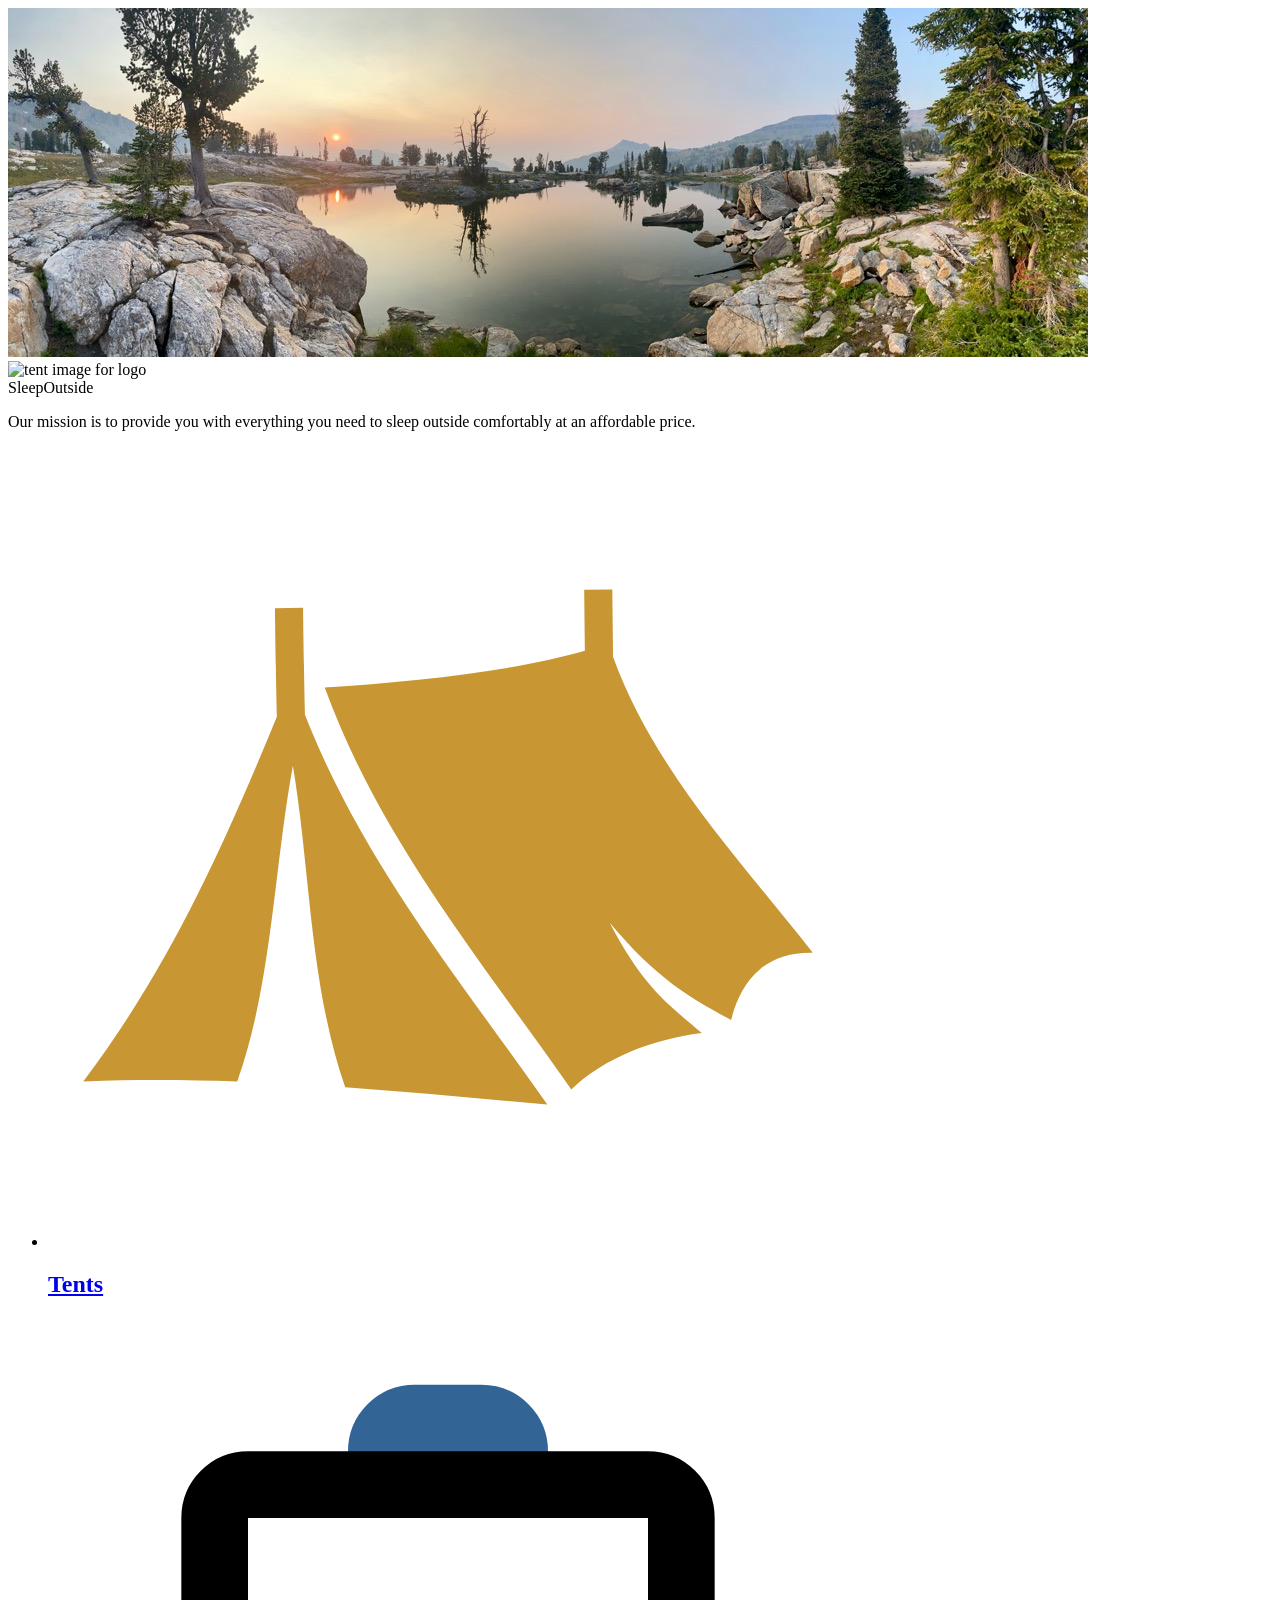
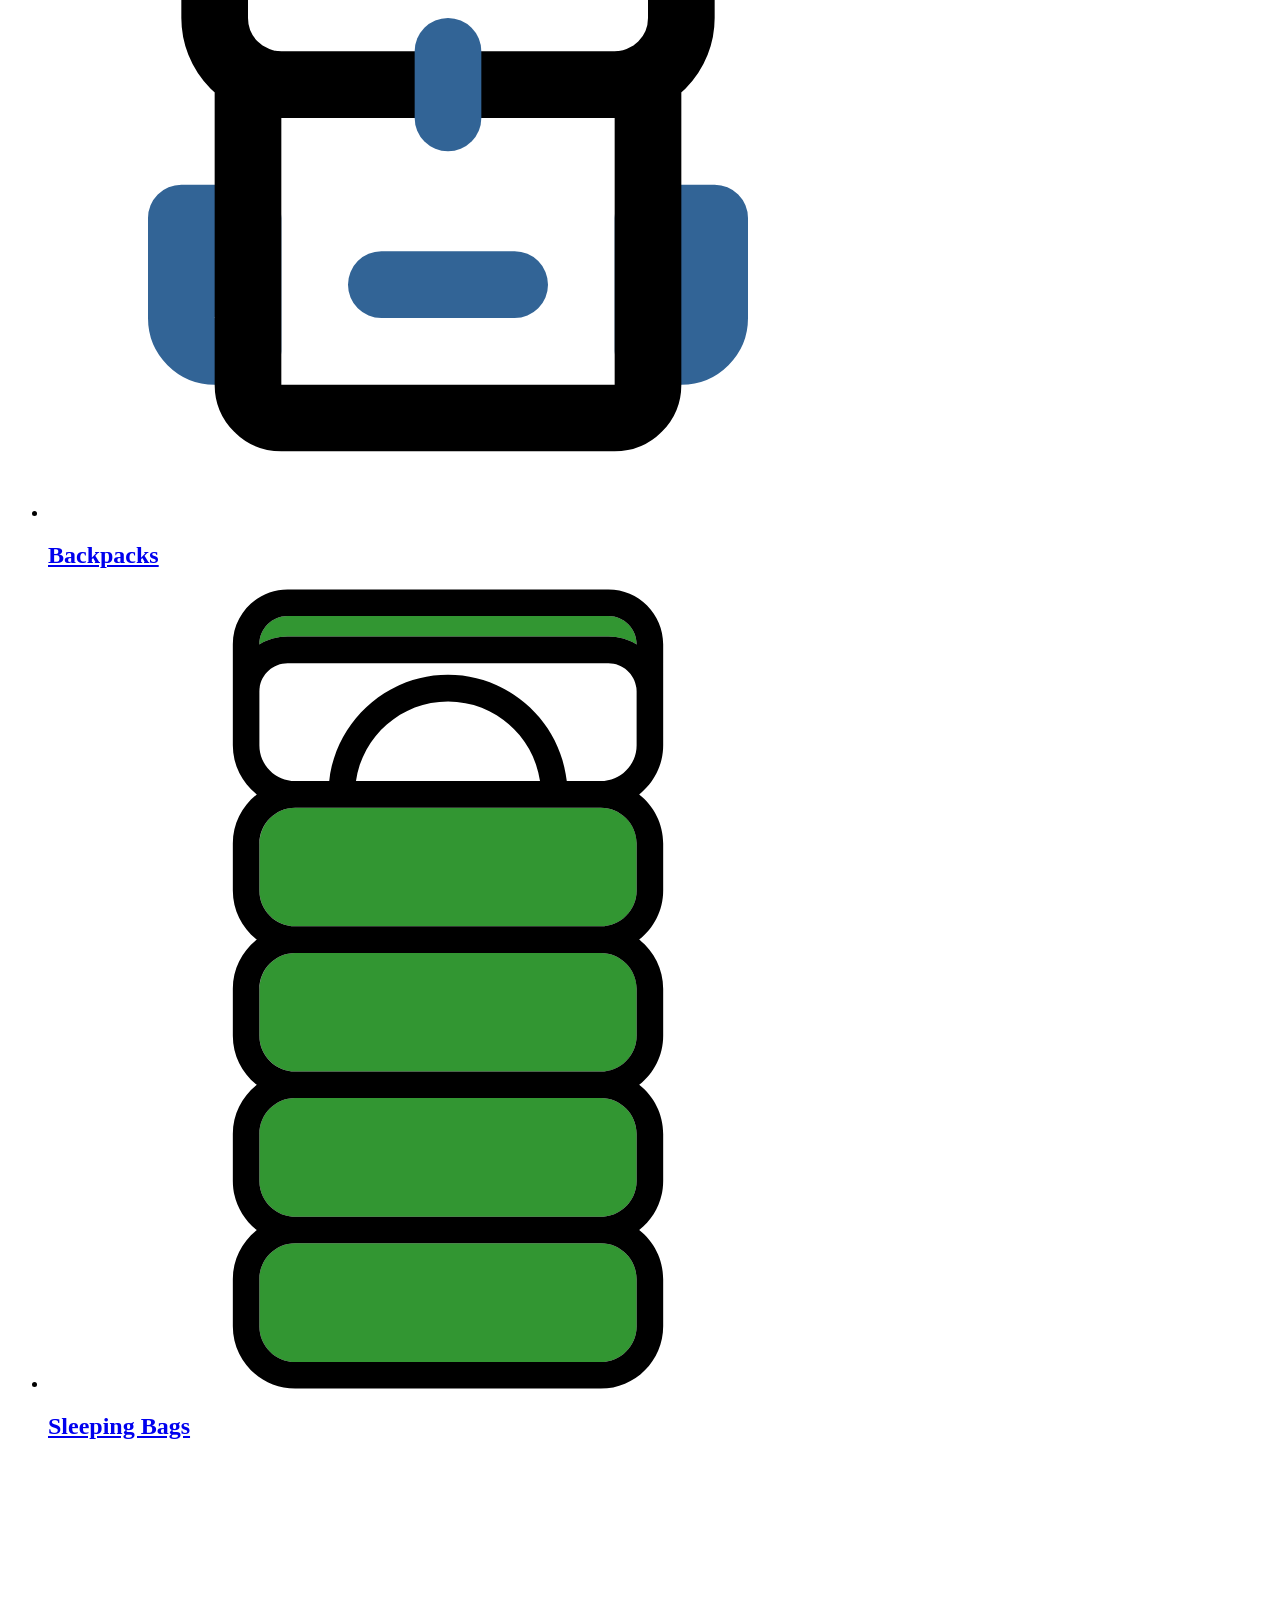
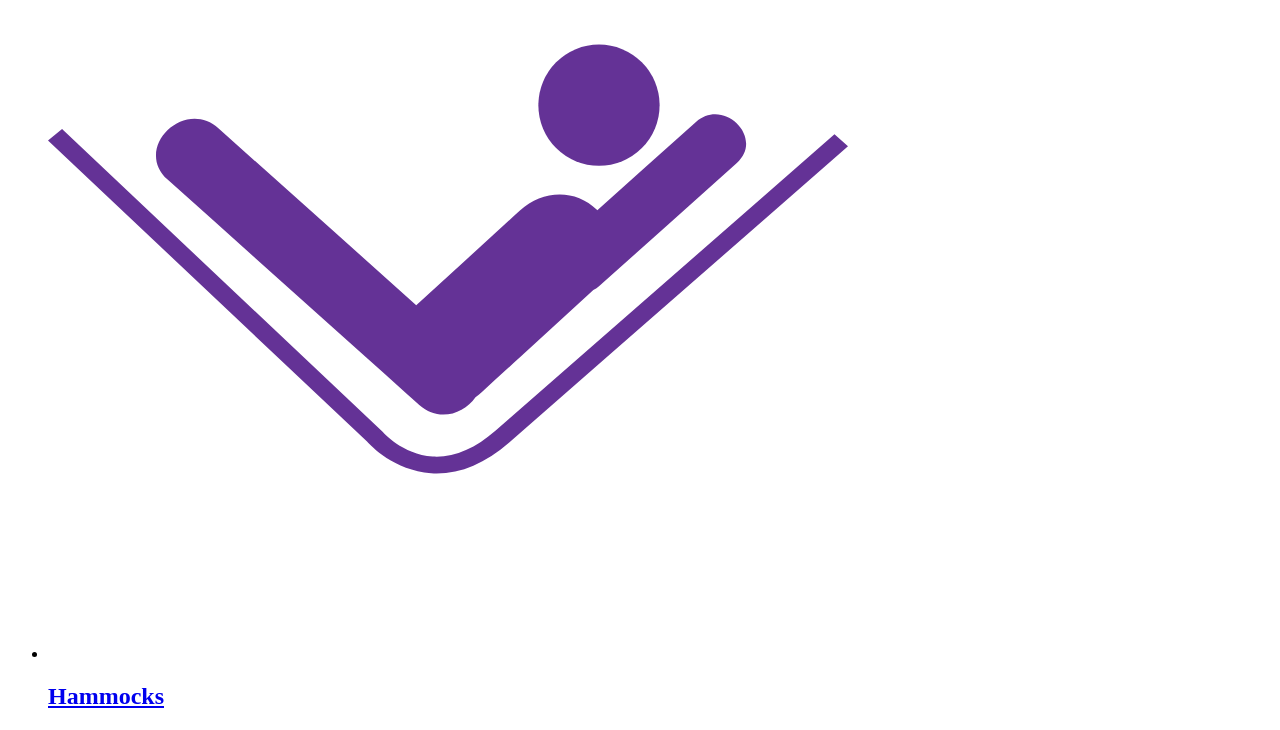
==== commit 0a4d4c76: "Initialize week3-Individual" ====
--- a/src/index.html
+++ b/src/index.html
@@ -9,39 +9,7 @@
   </head>
 
   <body>
-    <header class="divider">
-      <div class="logo">
-        <img src="/images/noun_Tent_2517.svg" alt="tent image for logo" />
-        <a href="index.html"> Sleep<span class="highlight">Outside</span></a>
-      </div>
-      <div class="cart">
-        <a href="cart/index.html">
-          <svg xmlns="http://www.w3.org/2000/svg" viewBox="0 0 100 100">
-            <path
-              d="M18.9 32.6c1.1 2.4 2.5 3.3 5.4 3.3 1.6 0 3.6-0.3 5.9-0.6 3.2-0.5 6.9-1 11.2-1 2.1 0 4.3 0.1 6.4 0.3 2.1 0.1 4.2 0.3 6.1 0.3 3.2 0 5.2-0.4 5.9-1.2 2.7-2.7 2.8-8.8 2.9-14.6 0.1-6.7 0.2-14.5 4.6-18.7 -0.5 0-1 0-1.6 0 -14.2 0-37.5 0-41.1 0C15.6 6.2 14.9 23.6 18.9 32.6z"
-            />
-            <path
-              d="M90.1 29.7c1-3.3 1.5-7.3 1.5-11.2 0-9-2.7-18.8-8.6-18.8 -0.1 0-0.2 0-0.3 0L77.8-0.1c-0.3 0.2-0.8 0.3-1.1 0.4 0 0 0 0 0 0 -0.2 0-0.3 0-0.4 0 -4.5 0.1-7 1.8-8.4 4.9l8.9-0.1c-1.6 3.6-2.4 8.7-2.4 13.5 0 4.9 0.8 9.9 2.5 13.6l-12.3 0c-0.2 0.4-0.4 0.8-0.6 1.2 -0.2 0.4-0.4 0.7-0.6 1.1 -0.1 0.1-0.1 0.2-0.2 0.3 -0.3 0.4-0.5 0.7-0.9 1.1 0 0 0 0 0 0 0 0-0.1 0.1-0.1 0.1 -0.1 0.1-0.2 0.2-0.4 0.3 -0.2 0.1-0.4 0.3-0.6 0.4 0 0 0 0 0 0 -0.4 0.2-0.9 0.4-1.4 0.6 -1.3 0.4-2.9 0.6-4.9 0.7 -0.5 1.5-1.1 4.1 0 5.5l3.1 3.9 0 0.8c0 2.8-2.3 4.8-2.8 5.2l-3-3.8c0.3-0.2 0.5-0.5 0.7-0.8l-1.8-2.3c-2.2-2.7-1.8-6.3-1.2-8.7 -0.7 0-1.4-0.1-2-0.1 -2.1-0.1-4.3-0.3-6.2-0.3 -4.1 0-7.7 0.5-10.8 1 -1 0.2-2 0.3-3 0.4 -0.5 1.5-1.2 4.4-0.1 5.9l3.1 4 0 0.8c0 2.8-2.3 4.8-2.8 5.2l-3.1-3.8c0.3-0.2 0.6-0.6 0.7-0.9l-1.8-2.4c-2.1-2.8-1.8-6.3-1.2-8.7 -1.6-0.2-2.9-0.8-4-1.7h0c-0.8-0.6-1.4-1.4-2-2.4 -0.1-0.1-0.2-0.3-0.2-0.5 -0.1-0.2-0.2-0.4-0.3-0.6 -0.3-0.6-0.5-1.2-0.7-1.8l-5.6 0c-1-0.3-3.5-4.8-3.5-13.2 0-8.1 3.7-13.1 4.9-13.2L16.4 5.6c0.9-1.9 2-3.7 3.4-5.2L11.2 0.5c-5.4 0-10.1 8.6-10.1 18.4 0 8.9 2.7 18.4 8.6 18.4h2.4c-1.8 10.7-6.6 43 0.4 56.5 0.7 1.4 4.3 3.4 12.2 4.6 20.2 3.1 49.8-0.5 54.6-5.3 0.7-0.7 1.3-1.7 1.8-2.9 2-0.3 8.2-1.7 12.4-8.4C100.1 71.5 98.9 53.9 90.1 29.7zM35.6 87.1c-2.6 2-10.5 2.1-12.1 2.1 0 0 0 0 0 0 -3.9 0-9-0.4-10.8-2.3 -2.6-2.7-1.5-13-0.6-19.1 -0.1-1.9 0-5.8 2.2-7.2 1.9-1.2 8.7-1.3 11.6-1.3 6.4 0 7.4 0.6 7.8 0.9 3 1.8 3.1 5.6 2.6 7.8C37.7 75.5 38.6 84.8 35.6 87.1zM70.1 87.5c-2.6 2-10.5 2.1-12.1 2.1 0 0 0 0 0 0 -3.9 0-9-0.4-10.8-2.3 -2.6-2.7-1.5-13-0.6-19.1 -0.1-1.9 0-5.8 2.2-7.2 1.9-1.2 8.7-1.3 11.6-1.3 6.4 0 7.4 0.6 7.8 0.9 3 1.8 3.1 5.6 2.6 7.8C72.2 76 73.1 85.3 70.1 87.5zM85.9 12.3c-0.6-1.3-1.3-2.2-1.9-2.5 -0.5-0.3-1-0.3-1.4 0 -1.7 1.1-3.2 12.2-0.6 17.9 0.4 0.9 0.9 1.1 1.3 1.1 0.1 0 0.2 0 0.3 0 1.8-0.5 2.1-6.2 1.7-8.6l-1.6 0.2c0.3 2.2 0 5.1-0.4 6.3 -2.1-5.3-0.8-14.1 0.1-15.5 0.8 0.6 2.2 3.5 3.1 8 -0.1 7.9-2.4 12.3-3.4 12.8 -1-0.5-3.4-5.2-3.4-13.5 0-8.3 2.4-13 3.4-13.5C83.7 5.4 85.1 7.9 85.9 12.3zM87.3 77.7c-1.4 2.3-3.1 3.6-4.6 4.3 1.2-12.2-1-31-3.5-44.7h3.3c0.1 0 0.3 0 0.4 0 0.6 0 1.2-0.1 1.8-0.4C92.8 60.7 90.7 72.2 87.3 77.7z"
-            />
-            <path
-              d="M24.7 71v5h-5.2v-5.4c-1.4-0.3-2.7-0.6-3.7-0.9 -0.9 6.8-1.1 13.3-0.3 14.5 0.4 0.3 2.9 1.1 8 1.1h0c5 0 8.8-0.7 9.7-1.3 0.8-1.3 0.6-7.7-0.4-14.4C30.7 70.1 27.5 70.8 24.7 71z"
-            />
-            <path
-              d="M58.8 68.9c2.9-0.1 6.4-0.9 8.3-1.4 0.1-0.8 0.3-2.8-0.7-3.5 -0.5-0.2-2.5-0.4-5.9-0.4 -4.9 0-8.6 0.4-9.5 0.7 -0.3 0.5-0.5 1.9-0.5 3.3C52.5 68.1 56 69 58.8 68.9z"
-            />
-            <path
-              d="M24.3 68.4c2.9-0.1 6.4-0.9 8.3-1.4 0.1-0.8 0.3-2.8-0.7-3.5 -0.5-0.2-2.5-0.4-5.9-0.4 -4.9 0-8.6 0.4-9.5 0.7 -0.3 0.5-0.5 1.9-0.5 3.3C18 67.7 21.5 68.6 24.3 68.4z"
-            />
-            <path
-              d="M60.1 71.4v3.3h-5.2v-3.4c-1.7-0.3-3.3-0.7-4.6-1 -0.9 6.8-1.1 13.3-0.3 14.5 0.4 0.3 2.9 1.1 8 1.1h0c5 0 8.8-0.7 9.7-1.3 0.8-1.3 0.6-7.7-0.4-14.4C65.5 70.5 62.7 71.1 60.1 71.4z"
-            />
-
-            <!-- <text x="0" y="115" fill="#000000" font-size="5px" font-weight="bold" font-family="'Helvetica Neue', Helvetica, Arial-Unicode, Arial, Sans-serif">Created by Natalia Woodroffe</text>
-            <text x="0" y="120" fill="#000000" font-size="5px" font-weight="bold" font-family="'Helvetica Neue', Helvetica, Arial-Unicode, Arial, Sans-serif">from the Noun Project</text> -->
-          </svg>
-        </a>
-      </div>
-    </header>
+    <header class="divider" id="main-header"></header>
     <main class="divider">
       <div class="hero">
         <img
@@ -60,60 +28,36 @@
           </p>
         </div>
       </div>
-      
+
       <section class="products">
-        <h2>Top Products</h2>
-        <ul class="product-list">
-          <li class="product-card">
-            <a href="product_pages/?product=880RR">
-              <img
-                src="images/tents/marmot-ajax-tent-3-person-3-season-in-pale-pumpkin-terracotta~p~880rr_01~320.jpg"
-                alt="Marmot Ajax tent"
-              />
-              <h3 class="card__brand">Marmot</h3>
-              <h2 class="card__name">Ajax Tent - 3-Person, 3-Season</h2>
-              <p class="product-card__price">$199.99</p>
+        <ul class="product-grid">
+          <li>
+            <a href="product_listing/index.html?category=tents">
+              <img src="images/category-tents.svg" alt="Tents" />
+              <h2>Tents</h2>
             </a>
           </li>
-          <li class="product-card">
-            <a href="product_pages/?product=985RF">
-              <img
-                src="images/tents/the-north-face-talus-tent-4-person-3-season-in-golden-oak-saffron-yellow~p~985rf_01~320.jpg"
-                alt="Talus Tent - 4-Person, 3-Season"
-              />
-              <h3 class="card__brand">The North Face</h3>
-              <h2 class="card__name">Talus Tent - 4-Person, 3-Season</h2>
-              <p class="product-card__price">$199.99</p>
+          <li>
+            <a href="product_listing/index.html?category=backpacks">
+              <img src="images/category-backpacks.svg" alt="Backpacks" />
+              <h2>Backpacks</h2>
             </a>
           </li>
-          <li class="product-card">
-            <a href="product_pages/?product=985PR">
-              <img
-                src="images/tents/the-north-face-alpine-guide-tent-3-person-4-season-in-canary-yellow-high-rise-grey~p~985pr_01~320.jpg"
-                alt="Alpine Guide Tent - 3-Person, 4-Season"
-              />
-              <h3 class="card__brand">The North Face</h3>
-              <h2 class="card__name">Alpine Guide Tent - 3-Person, 4-Season</h2>
-              <p class="product-card__price">$349.99</p>
+          <li>
+            <a href="product_listing/index.html?category=sleeping-bags">
+              <img src="images/category-sleepingbags.svg" alt="Sleeping Bags" />
+              <h2>Sleeping Bags</h2>
             </a>
           </li>
-          <li class="product-card">
-            <a href="product_pages/?product=344YJ">
-              <img
-                src="images/tents/cedar-ridge-rimrock-tent-2-person-3-season-in-rust-clay~p~344yj_01~320.jpg"
-                alt="Rimrock Tent - 2-Person, 3-Season"
-              />
-              <h3 class="card__brand">Cedar Ridge</h3>
-              <h2 class="card__name">Rimrock Tent - 2-Person, 3-Season</h2>
-              <p class="product-card__price">$69.99</p>
+          <li>
+            <a href="product_listing/index.html?category=hammocks">
+              <img src="images/category-hammocks.svg" alt="Hammocks" />
+              <h2>Hammocks</h2>
             </a>
           </li>
         </ul>
       </section>
     </main>
-    <footer>
-      &copy;2025 ⛺ SleepOutside ⛺ WDD 330 ⛺ BYU-Idaho for BYU-Pathway
-      Worldwide Online
-    </footer>
+    <footer id="main-footer"></footer>
   </body>
 </html>
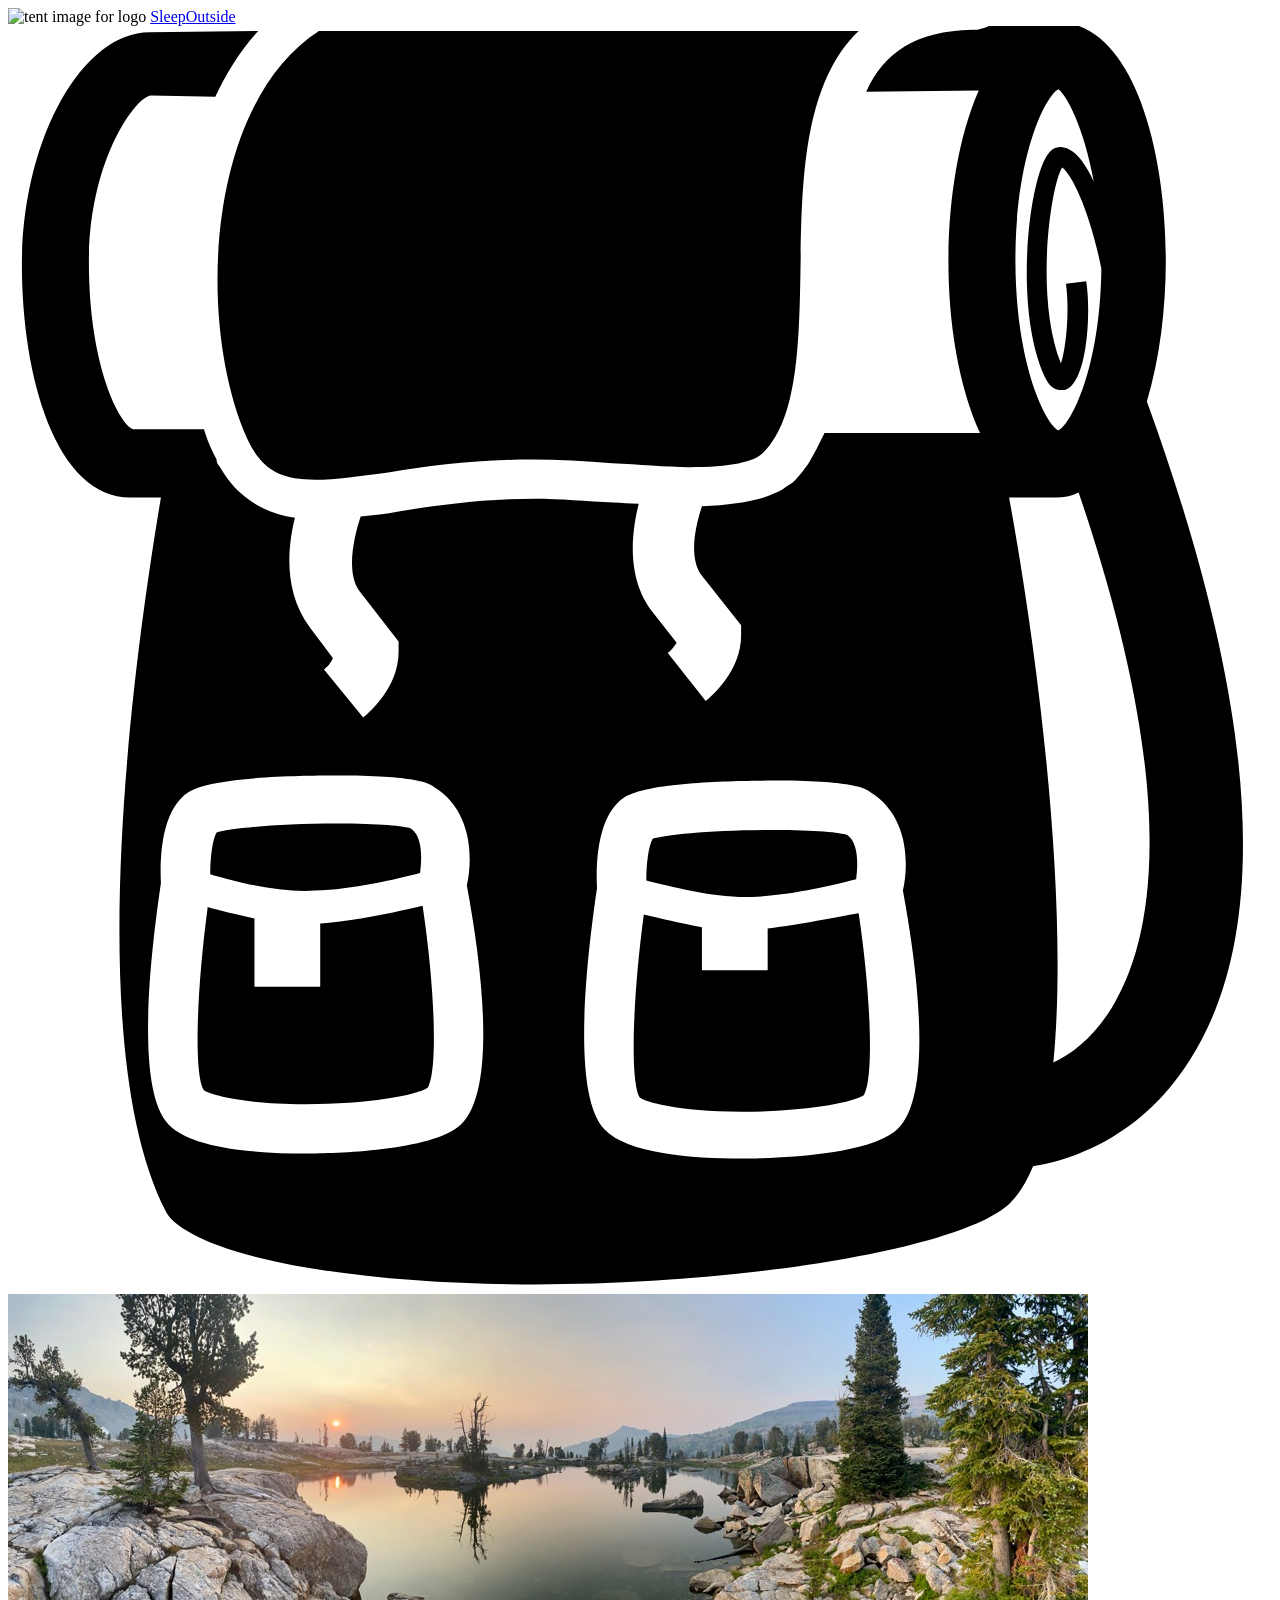
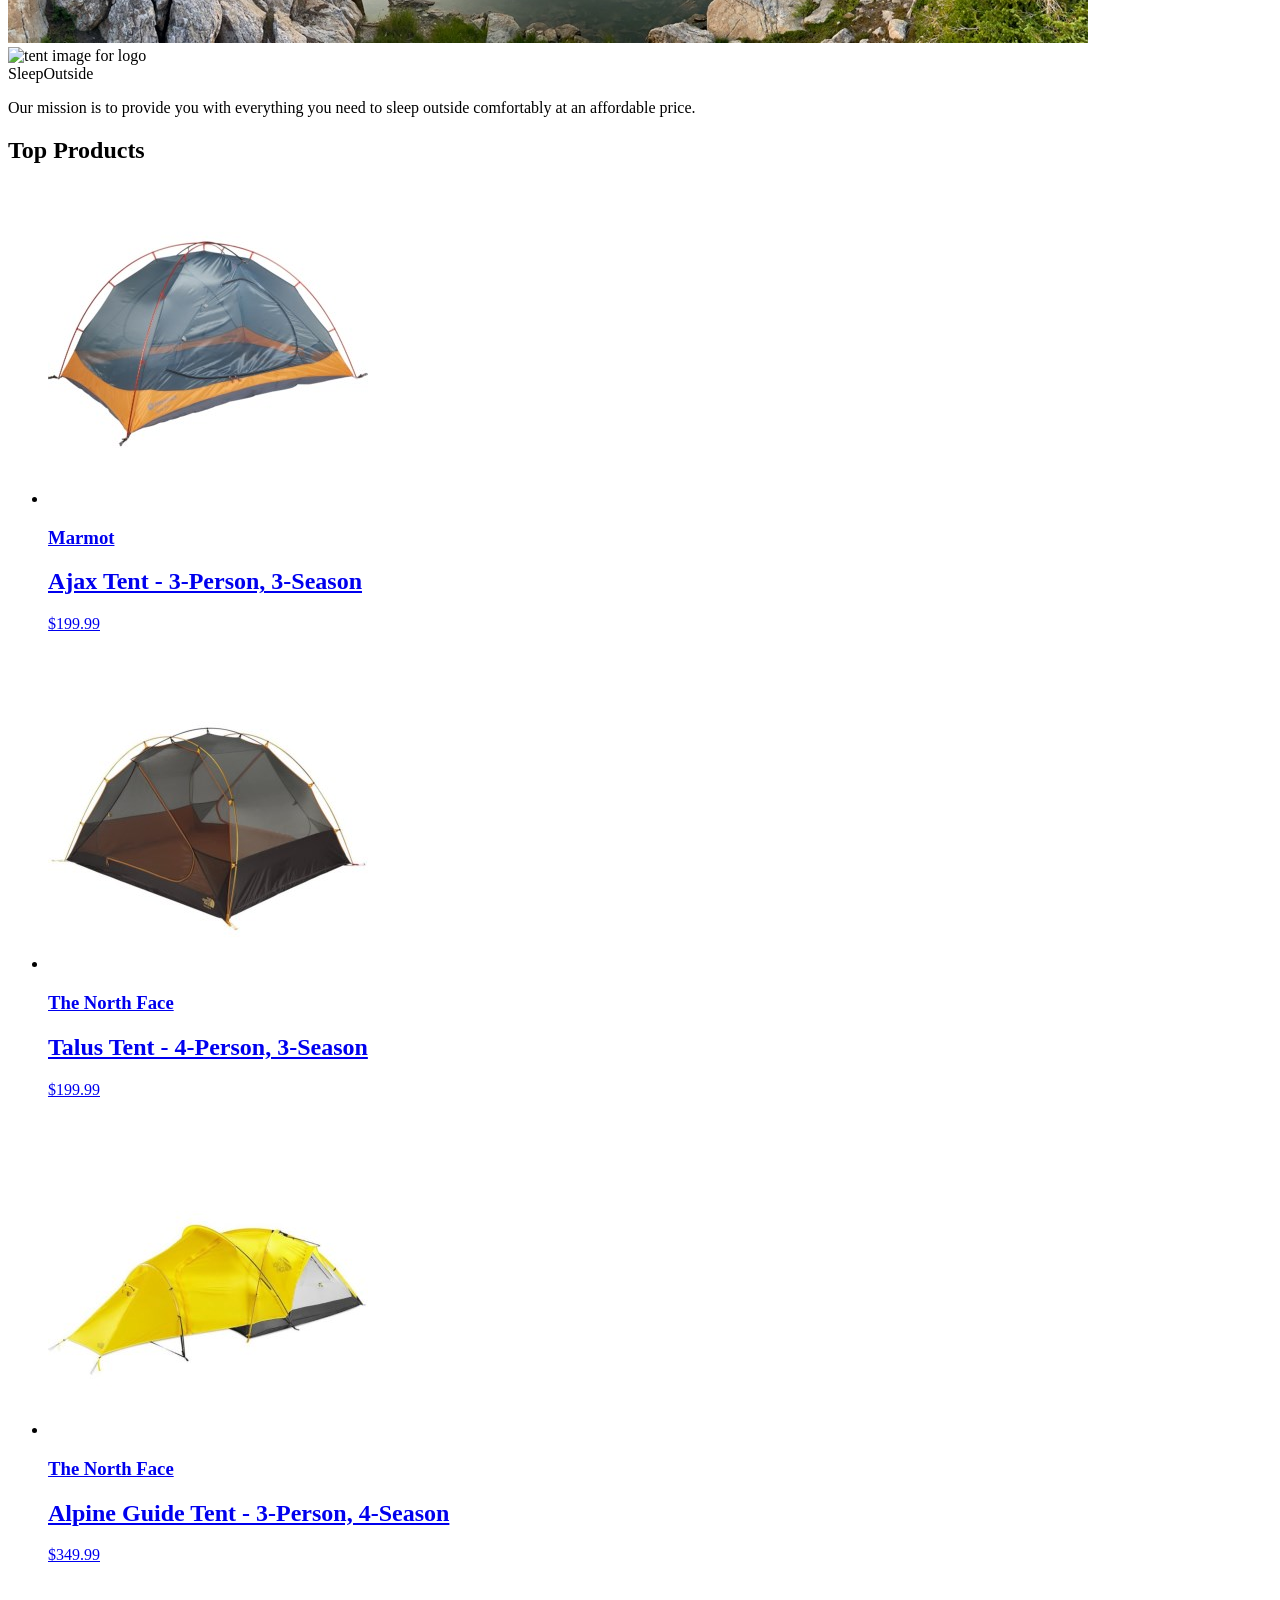
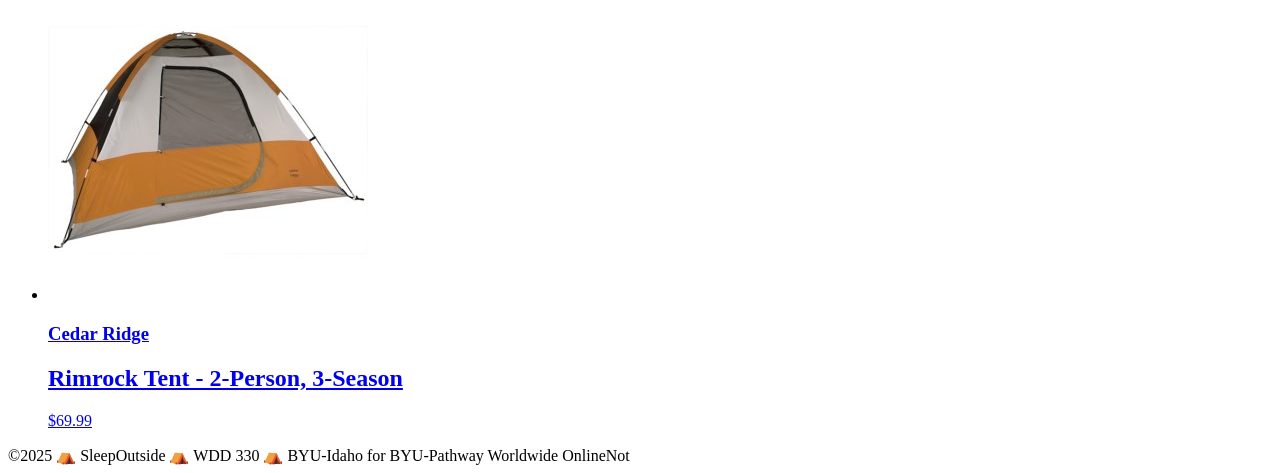
==== commit f3f469ca: "Initialize week1" ====
--- a/src/index.html
+++ b/src/index.html
@@ -5,11 +5,41 @@
     <meta name="viewport" content="width=device-width, initial-scale=1.0" />
     <title>Sleep Outside | Home</title>
     <link rel="stylesheet" href="/css/style.css" />
-    <script src="js/main.js" type="module"></script>
   </head>
+  <body>
+    <header class="divider">
+      <div class="logo">
+        <img src="/images/noun_Tent_2517.svg" alt="tent image for logo" />
+        <a href="index.html"> Sleep<span class="highlight">Outside</span></a>
+      </div>
+      <div class="cart">
+        <a href="cart/index.html">
+          <svg xmlns="http://www.w3.org/2000/svg" viewBox="0 0 100 100">
+            <path
+              d="M18.9 32.6c1.1 2.4 2.5 3.3 5.4 3.3 1.6 0 3.6-0.3 5.9-0.6 3.2-0.5 6.9-1 11.2-1 2.1 0 4.3 0.1 6.4 0.3 2.1 0.1 4.2 0.3 6.1 0.3 3.2 0 5.2-0.4 5.9-1.2 2.7-2.7 2.8-8.8 2.9-14.6 0.1-6.7 0.2-14.5 4.6-18.7 -0.5 0-1 0-1.6 0 -14.2 0-37.5 0-41.1 0C15.6 6.2 14.9 23.6 18.9 32.6z"
+            />
+            <path
+              d="M90.1 29.7c1-3.3 1.5-7.3 1.5-11.2 0-9-2.7-18.8-8.6-18.8 -0.1 0-0.2 0-0.3 0L77.8-0.1c-0.3 0.2-0.8 0.3-1.1 0.4 0 0 0 0 0 0 -0.2 0-0.3 0-0.4 0 -4.5 0.1-7 1.8-8.4 4.9l8.9-0.1c-1.6 3.6-2.4 8.7-2.4 13.5 0 4.9 0.8 9.9 2.5 13.6l-12.3 0c-0.2 0.4-0.4 0.8-0.6 1.2 -0.2 0.4-0.4 0.7-0.6 1.1 -0.1 0.1-0.1 0.2-0.2 0.3 -0.3 0.4-0.5 0.7-0.9 1.1 0 0 0 0 0 0 0 0-0.1 0.1-0.1 0.1 -0.1 0.1-0.2 0.2-0.4 0.3 -0.2 0.1-0.4 0.3-0.6 0.4 0 0 0 0 0 0 -0.4 0.2-0.9 0.4-1.4 0.6 -1.3 0.4-2.9 0.6-4.9 0.7 -0.5 1.5-1.1 4.1 0 5.5l3.1 3.9 0 0.8c0 2.8-2.3 4.8-2.8 5.2l-3-3.8c0.3-0.2 0.5-0.5 0.7-0.8l-1.8-2.3c-2.2-2.7-1.8-6.3-1.2-8.7 -0.7 0-1.4-0.1-2-0.1 -2.1-0.1-4.3-0.3-6.2-0.3 -4.1 0-7.7 0.5-10.8 1 -1 0.2-2 0.3-3 0.4 -0.5 1.5-1.2 4.4-0.1 5.9l3.1 4 0 0.8c0 2.8-2.3 4.8-2.8 5.2l-3.1-3.8c0.3-0.2 0.6-0.6 0.7-0.9l-1.8-2.4c-2.1-2.8-1.8-6.3-1.2-8.7 -1.6-0.2-2.9-0.8-4-1.7h0c-0.8-0.6-1.4-1.4-2-2.4 -0.1-0.1-0.2-0.3-0.2-0.5 -0.1-0.2-0.2-0.4-0.3-0.6 -0.3-0.6-0.5-1.2-0.7-1.8l-5.6 0c-1-0.3-3.5-4.8-3.5-13.2 0-8.1 3.7-13.1 4.9-13.2L16.4 5.6c0.9-1.9 2-3.7 3.4-5.2L11.2 0.5c-5.4 0-10.1 8.6-10.1 18.4 0 8.9 2.7 18.4 8.6 18.4h2.4c-1.8 10.7-6.6 43 0.4 56.5 0.7 1.4 4.3 3.4 12.2 4.6 20.2 3.1 49.8-0.5 54.6-5.3 0.7-0.7 1.3-1.7 1.8-2.9 2-0.3 8.2-1.7 12.4-8.4C100.1 71.5 98.9 53.9 90.1 29.7zM35.6 87.1c-2.6 2-10.5 2.1-12.1 2.1 0 0 0 0 0 0 -3.9 0-9-0.4-10.8-2.3 -2.6-2.7-1.5-13-0.6-19.1 -0.1-1.9 0-5.8 2.2-7.2 1.9-1.2 8.7-1.3 11.6-1.3 6.4 0 7.4 0.6 7.8 0.9 3 1.8 3.1 5.6 2.6 7.8C37.7 75.5 38.6 84.8 35.6 87.1zM70.1 87.5c-2.6 2-10.5 2.1-12.1 2.1 0 0 0 0 0 0 -3.9 0-9-0.4-10.8-2.3 -2.6-2.7-1.5-13-0.6-19.1 -0.1-1.9 0-5.8 2.2-7.2 1.9-1.2 8.7-1.3 11.6-1.3 6.4 0 7.4 0.6 7.8 0.9 3 1.8 3.1 5.6 2.6 7.8C72.2 76 73.1 85.3 70.1 87.5zM85.9 12.3c-0.6-1.3-1.3-2.2-1.9-2.5 -0.5-0.3-1-0.3-1.4 0 -1.7 1.1-3.2 12.2-0.6 17.9 0.4 0.9 0.9 1.1 1.3 1.1 0.1 0 0.2 0 0.3 0 1.8-0.5 2.1-6.2 1.7-8.6l-1.6 0.2c0.3 2.2 0 5.1-0.4 6.3 -2.1-5.3-0.8-14.1 0.1-15.5 0.8 0.6 2.2 3.5 3.1 8 -0.1 7.9-2.4 12.3-3.4 12.8 -1-0.5-3.4-5.2-3.4-13.5 0-8.3 2.4-13 3.4-13.5C83.7 5.4 85.1 7.9 85.9 12.3zM87.3 77.7c-1.4 2.3-3.1 3.6-4.6 4.3 1.2-12.2-1-31-3.5-44.7h3.3c0.1 0 0.3 0 0.4 0 0.6 0 1.2-0.1 1.8-0.4C92.8 60.7 90.7 72.2 87.3 77.7z"
+            />
+            <path
+              d="M24.7 71v5h-5.2v-5.4c-1.4-0.3-2.7-0.6-3.7-0.9 -0.9 6.8-1.1 13.3-0.3 14.5 0.4 0.3 2.9 1.1 8 1.1h0c5 0 8.8-0.7 9.7-1.3 0.8-1.3 0.6-7.7-0.4-14.4C30.7 70.1 27.5 70.8 24.7 71z"
+            />
+            <path
+              d="M58.8 68.9c2.9-0.1 6.4-0.9 8.3-1.4 0.1-0.8 0.3-2.8-0.7-3.5 -0.5-0.2-2.5-0.4-5.9-0.4 -4.9 0-8.6 0.4-9.5 0.7 -0.3 0.5-0.5 1.9-0.5 3.3C52.5 68.1 56 69 58.8 68.9z"
+            />
+            <path
+              d="M24.3 68.4c2.9-0.1 6.4-0.9 8.3-1.4 0.1-0.8 0.3-2.8-0.7-3.5 -0.5-0.2-2.5-0.4-5.9-0.4 -4.9 0-8.6 0.4-9.5 0.7 -0.3 0.5-0.5 1.9-0.5 3.3C18 67.7 21.5 68.6 24.3 68.4z"
+            />
+            <path
+              d="M60.1 71.4v3.3h-5.2v-3.4c-1.7-0.3-3.3-0.7-4.6-1 -0.9 6.8-1.1 13.3-0.3 14.5 0.4 0.3 2.9 1.1 8 1.1h0c5 0 8.8-0.7 9.7-1.3 0.8-1.3 0.6-7.7-0.4-14.4C65.5 70.5 62.7 71.1 60.1 71.4z"
+            />
 
-  <body>
-    <header class="divider" id="main-header"></header>
+            <!-- <text x="0" y="115" fill="#000000" font-size="5px" font-weight="bold" font-family="'Helvetica Neue', Helvetica, Arial-Unicode, Arial, Sans-serif">Created by Natalia Woodroffe</text>
+            <text x="0" y="120" fill="#000000" font-size="5px" font-weight="bold" font-family="'Helvetica Neue', Helvetica, Arial-Unicode, Arial, Sans-serif">from the Noun Project</text> -->
+          </svg>
+        </a>
+      </div>
+    </header>
     <main class="divider">
       <div class="hero">
         <img
@@ -30,34 +60,59 @@
       </div>
 
       <section class="products">
-        <ul class="product-grid">
-          <li>
-            <a href="product_listing/index.html?category=tents">
-              <img src="images/category-tents.svg" alt="Tents" />
-              <h2>Tents</h2>
-            </a>
+        <h2>Top Products</h2>
+        <ul class="product-list">
+          <li class="product-card">
+            <a href="product_pages/marmot-ajax-3.html">
+              <img
+                src="images/tents/marmot-ajax-tent-3-person-3-season-in-pale-pumpkin-terracotta~p~880rr_01~320.jpg"
+                alt="Marmot Ajax tent"
+              />
+              <h3 class="card__brand">Marmot</h3>
+              <h2 class="card__name">Ajax Tent - 3-Person, 3-Season</h2>
+              <p class="product-card__price">$199.99</p></a
+            >
           </li>
-          <li>
-            <a href="product_listing/index.html?category=backpacks">
-              <img src="images/category-backpacks.svg" alt="Backpacks" />
-              <h2>Backpacks</h2>
-            </a>
+          <li class="product-card">
+            <a href="product_pages/northface-talus-4.html">
+              <img
+                src="images/tents/the-north-face-talus-tent-4-person-3-season-in-golden-oak-saffron-yellow~p~985rf_01~320.jpg"
+                alt="Talus Tent - 4-Person, 3-Season"
+              />
+              <h3 class="card__brand">The North Face</h3>
+              <h2 class="card__name">Talus Tent - 4-Person, 3-Season</h2>
+              <p class="product-card__price">$199.99</p></a
+            >
           </li>
-          <li>
-            <a href="product_listing/index.html?category=sleeping-bags">
-              <img src="images/category-sleepingbags.svg" alt="Sleeping Bags" />
-              <h2>Sleeping Bags</h2>
-            </a>
+
+          <li class="product-card">
+            <a href="product_pages/northface-alpine-3.html">
+              <img
+                src="images/tents/the-north-face-alpine-guide-tent-3-person-4-season-in-canary-yellow-high-rise-grey~p~985pr_01~320.jpg"
+                alt="Alpine Guide Tent - 3-Person, 4-Season"
+              />
+              <h3 class="card__brand">The North Face</h3>
+              <h2 class="card__name">Alpine Guide Tent - 3-Person, 4-Season</h2>
+              <p class="product-card__price">$349.99</p></a
+            >
           </li>
-          <li>
-            <a href="product_listing/index.html?category=hammocks">
-              <img src="images/category-hammocks.svg" alt="Hammocks" />
-              <h2>Hammocks</h2>
-            </a>
+          <li class="product-card">
+            <a href="product_pages/cedar-ridge-rimrock-2.html">
+              <img
+                src="images/tents/cedar-ridge-rimrock-tent-2-person-3-season-in-rust-clay~p~344yj_01~320.jpg"
+                alt="Rimrock Tent - 2-Person, 3-Season"
+              />
+              <h3 class="card__brand">Cedar Ridge</h3>
+              <h2 class="card__name">Rimrock Tent - 2-Person, 3-Season</h2>
+              <p class="product-card__price">$69.99</p></a
+            >
           </li>
         </ul>
       </section>
     </main>
-    <footer id="main-footer"></footer>
+    <footer>
+      &copy;2025 ⛺ SleepOutside ⛺ WDD 330 ⛺ BYU-Idaho for BYU-Pathway
+      Worldwide OnlineNot
+    </footer>
   </body>
 </html>
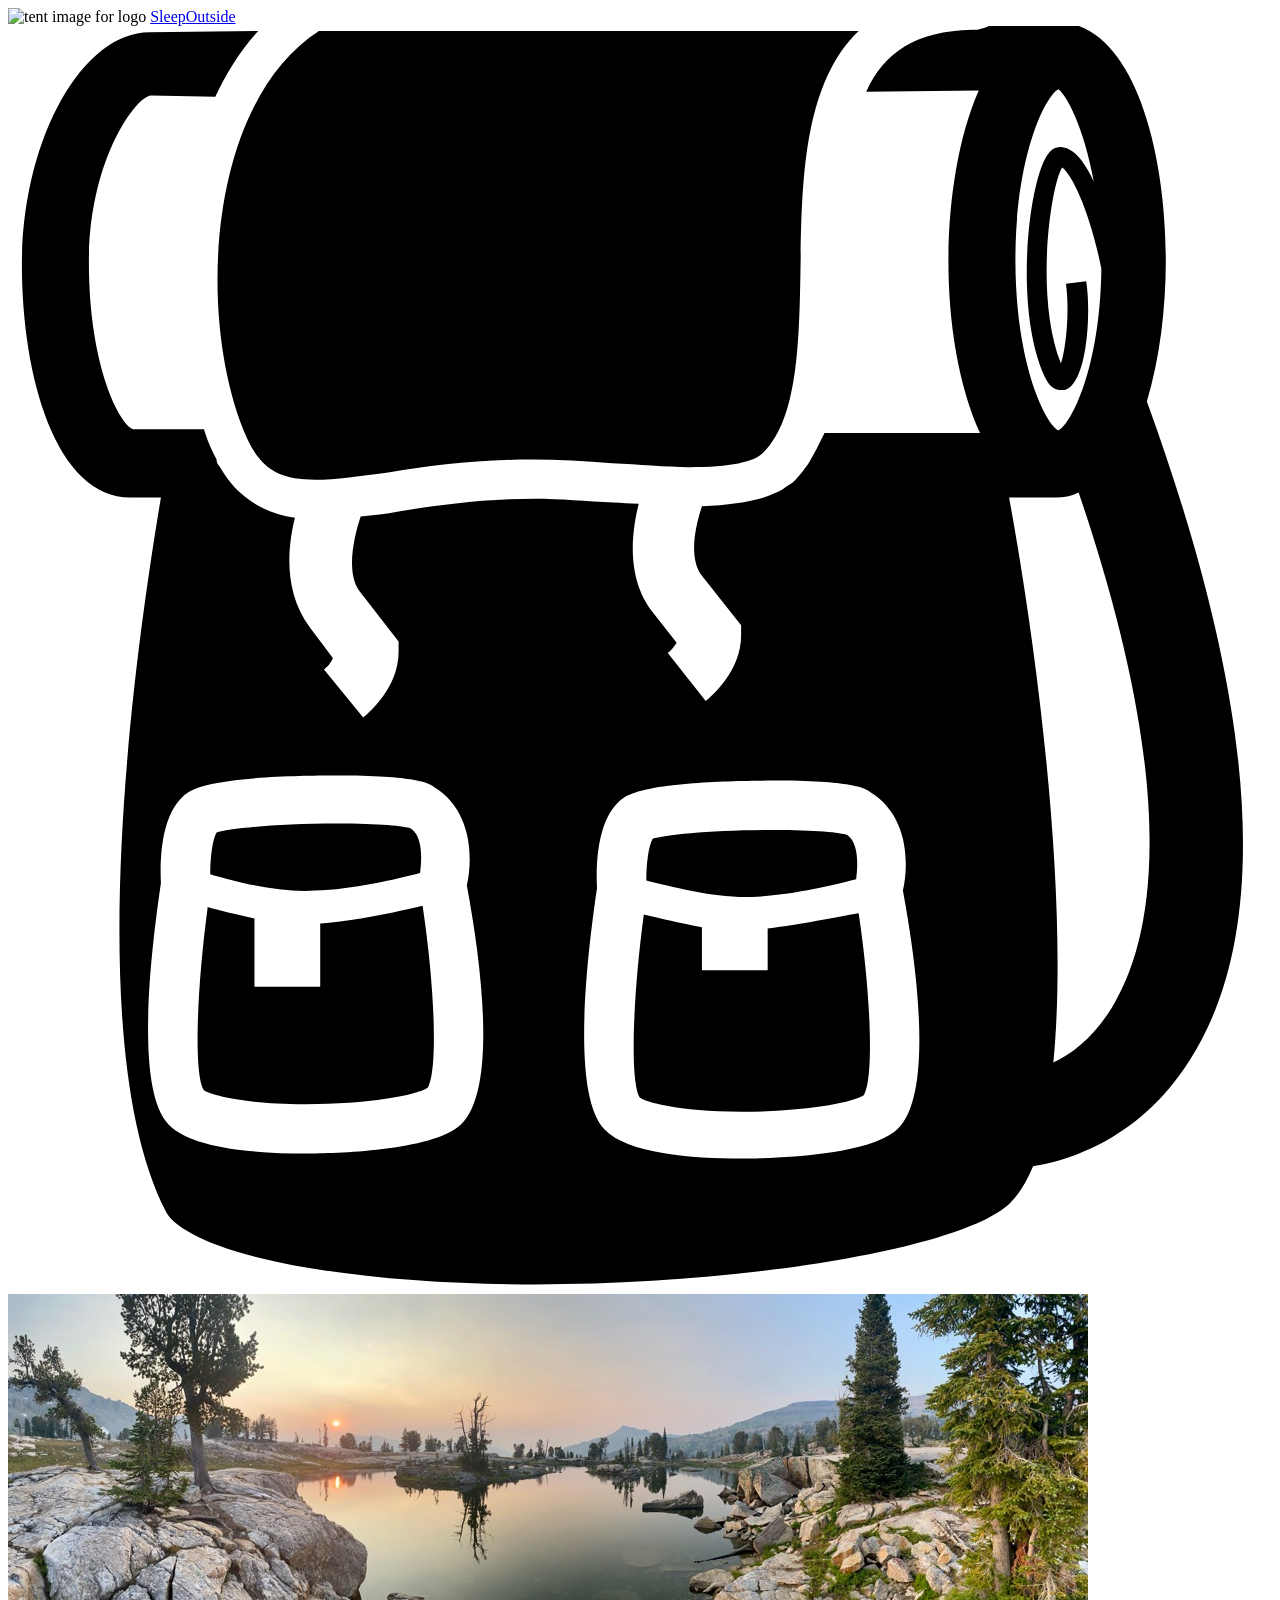
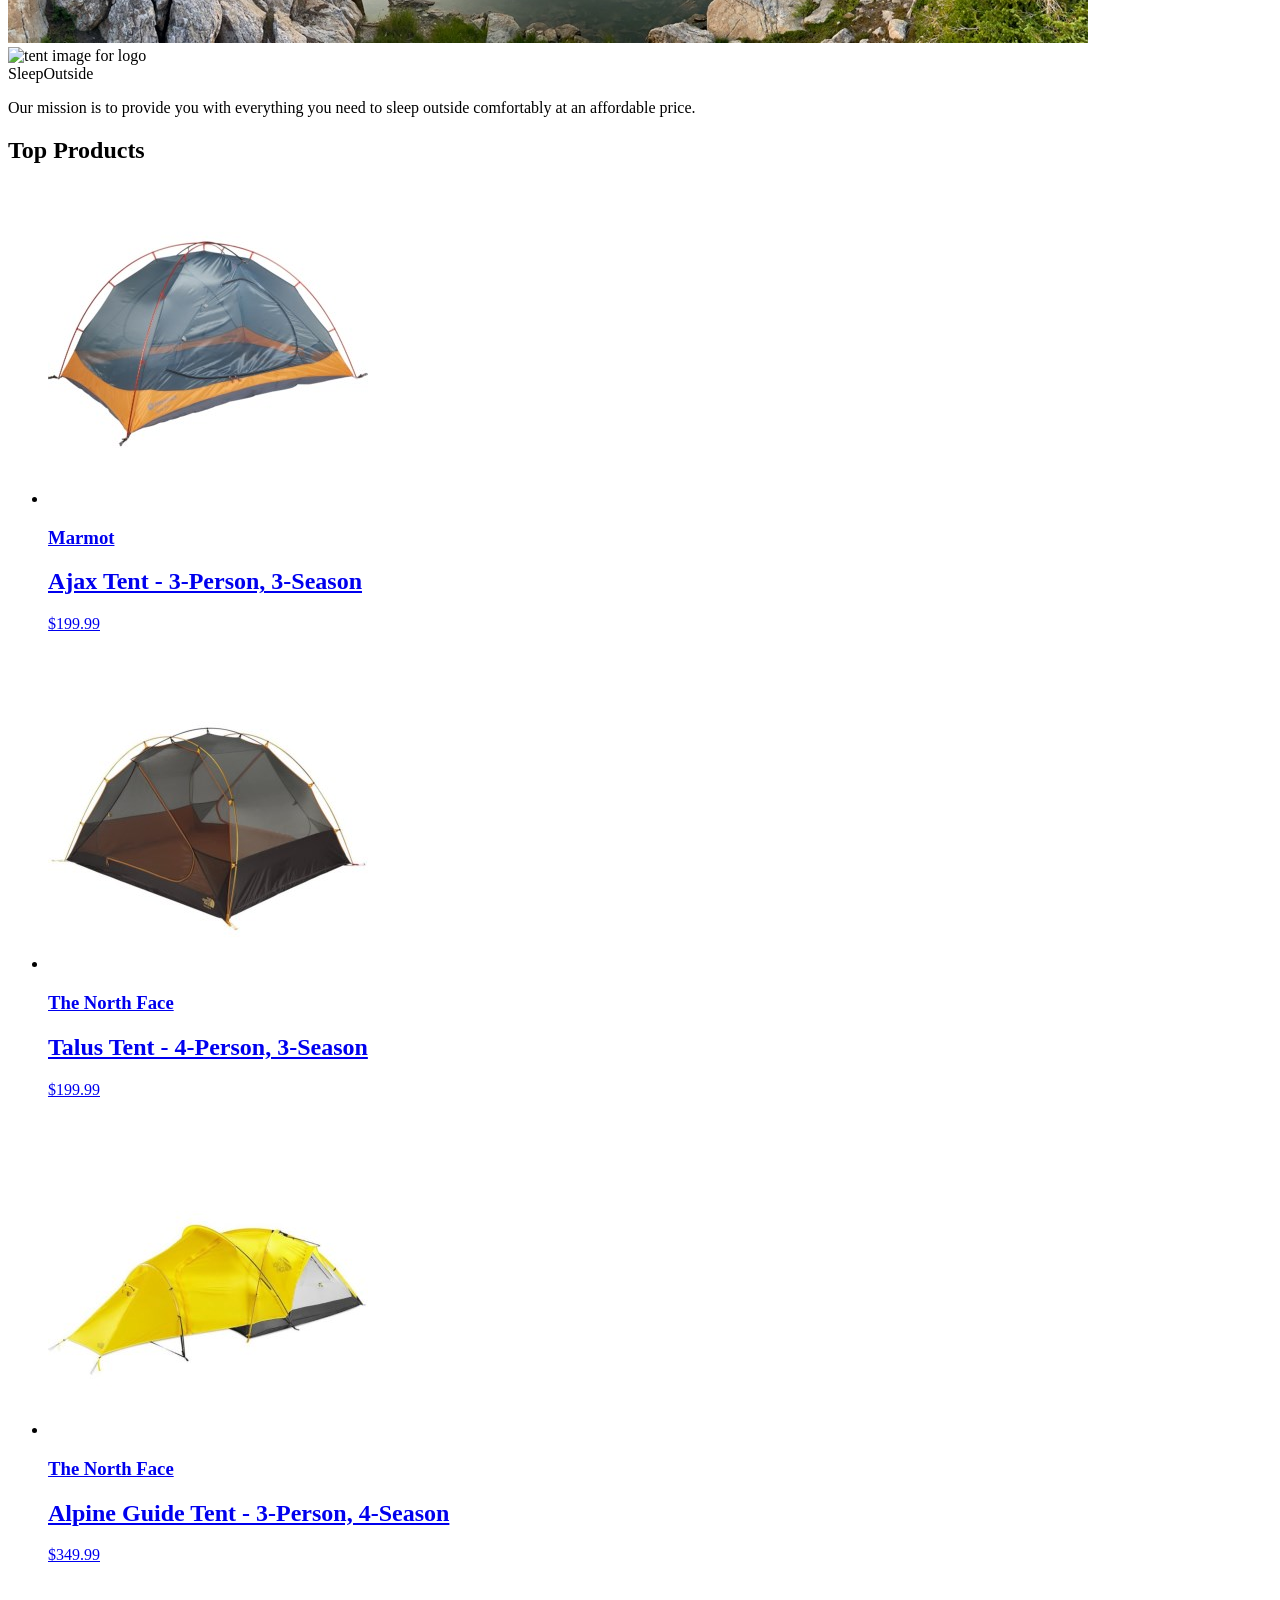
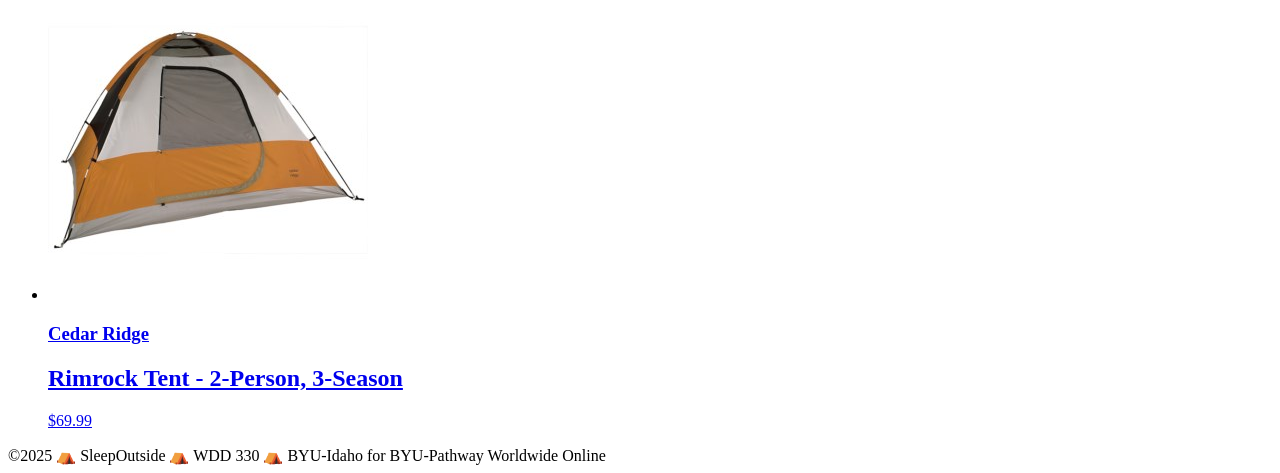
==== commit d4870e95: "Initialize week2-Team" ====
--- a/src/index.html
+++ b/src/index.html
@@ -5,7 +5,9 @@
     <meta name="viewport" content="width=device-width, initial-scale=1.0" />
     <title>Sleep Outside | Home</title>
     <link rel="stylesheet" href="/css/style.css" />
+    <script src="js/main.js" type="module"></script>
   </head>
+
   <body>
     <header class="divider">
       <div class="logo">
@@ -63,56 +65,55 @@
         <h2>Top Products</h2>
         <ul class="product-list">
           <li class="product-card">
-            <a href="product_pages/marmot-ajax-3.html">
+            <a href="product_pages/?product=880RR">
               <img
                 src="images/tents/marmot-ajax-tent-3-person-3-season-in-pale-pumpkin-terracotta~p~880rr_01~320.jpg"
                 alt="Marmot Ajax tent"
               />
               <h3 class="card__brand">Marmot</h3>
               <h2 class="card__name">Ajax Tent - 3-Person, 3-Season</h2>
-              <p class="product-card__price">$199.99</p></a
-            >
+              <p class="product-card__price">$199.99</p>
+            </a>
           </li>
           <li class="product-card">
-            <a href="product_pages/northface-talus-4.html">
+            <a href="product_pages/?product=985RF">
               <img
                 src="images/tents/the-north-face-talus-tent-4-person-3-season-in-golden-oak-saffron-yellow~p~985rf_01~320.jpg"
                 alt="Talus Tent - 4-Person, 3-Season"
               />
               <h3 class="card__brand">The North Face</h3>
               <h2 class="card__name">Talus Tent - 4-Person, 3-Season</h2>
-              <p class="product-card__price">$199.99</p></a
-            >
+              <p class="product-card__price">$199.99</p>
+            </a>
           </li>
-
           <li class="product-card">
-            <a href="product_pages/northface-alpine-3.html">
+            <a href="product_pages/?product=985PR">
               <img
                 src="images/tents/the-north-face-alpine-guide-tent-3-person-4-season-in-canary-yellow-high-rise-grey~p~985pr_01~320.jpg"
                 alt="Alpine Guide Tent - 3-Person, 4-Season"
               />
               <h3 class="card__brand">The North Face</h3>
               <h2 class="card__name">Alpine Guide Tent - 3-Person, 4-Season</h2>
-              <p class="product-card__price">$349.99</p></a
-            >
+              <p class="product-card__price">$349.99</p>
+            </a>
           </li>
           <li class="product-card">
-            <a href="product_pages/cedar-ridge-rimrock-2.html">
+            <a href="product_pages/?product=344YJ">
               <img
                 src="images/tents/cedar-ridge-rimrock-tent-2-person-3-season-in-rust-clay~p~344yj_01~320.jpg"
                 alt="Rimrock Tent - 2-Person, 3-Season"
               />
               <h3 class="card__brand">Cedar Ridge</h3>
               <h2 class="card__name">Rimrock Tent - 2-Person, 3-Season</h2>
-              <p class="product-card__price">$69.99</p></a
-            >
+              <p class="product-card__price">$69.99</p>
+            </a>
           </li>
         </ul>
       </section>
     </main>
     <footer>
       &copy;2025 ⛺ SleepOutside ⛺ WDD 330 ⛺ BYU-Idaho for BYU-Pathway
-      Worldwide OnlineNot
+      Worldwide Online
     </footer>
   </body>
 </html>
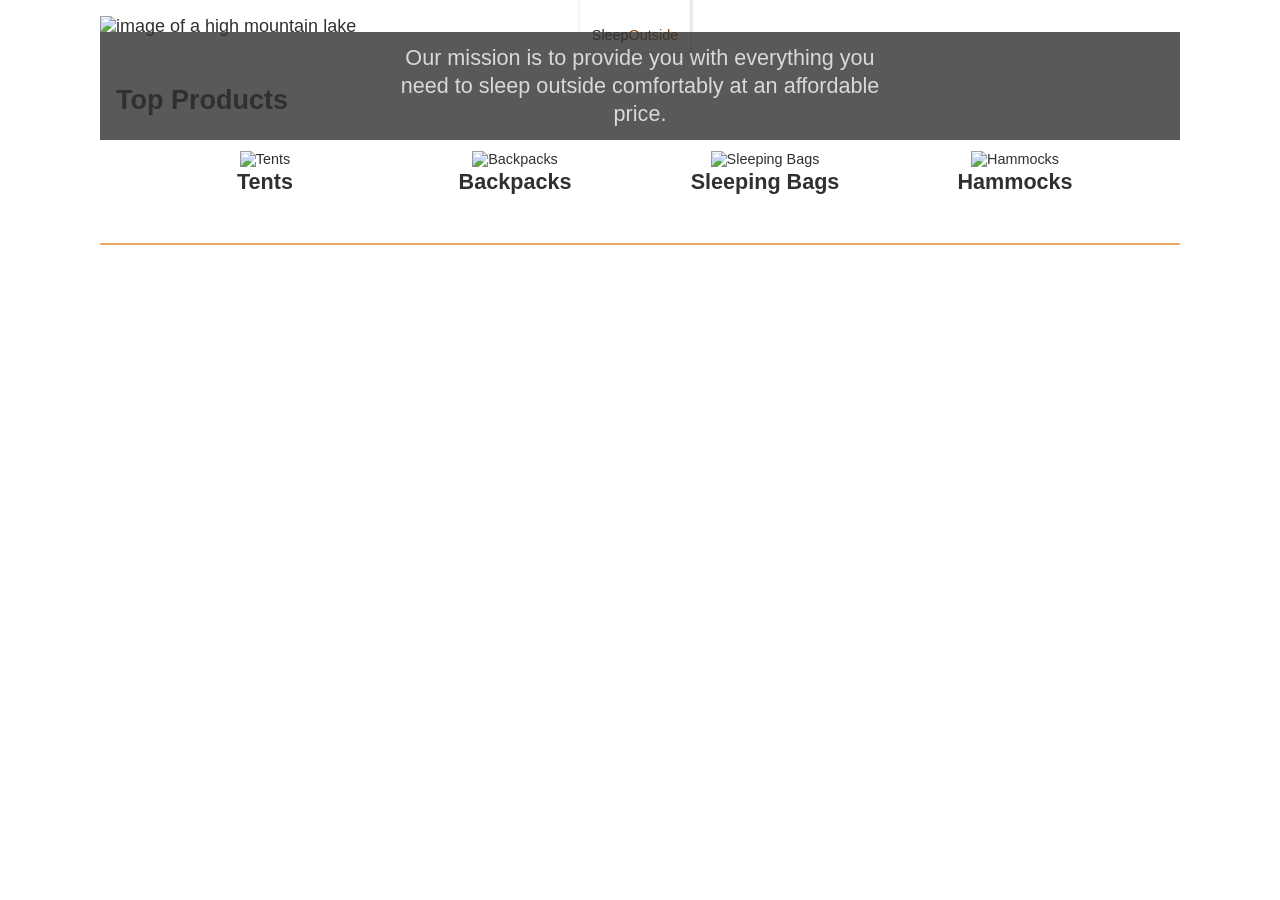
==== commit 3c8fa909: "W04 Individual Task(s): Report-Product Comments" ====
--- a/src/index.html
+++ b/src/index.html
@@ -4,49 +4,18 @@
     <meta charset="UTF-8" />
     <meta name="viewport" content="width=device-width, initial-scale=1.0" />
     <title>Sleep Outside | Home</title>
-    <link rel="stylesheet" href="/css/style.css" />
-    <script src="js/main.js" type="module"></script>
+    <link rel="stylesheet" href="./css/style.css" />
+    <script type="module" src="./js/main.js"></script>
   </head>
 
   <body>
-    <header class="divider">
-      <div class="logo">
-        <img src="/images/noun_Tent_2517.svg" alt="tent image for logo" />
-        <a href="index.html"> Sleep<span class="highlight">Outside</span></a>
-      </div>
-      <div class="cart">
-        <a href="cart/index.html">
-          <svg xmlns="http://www.w3.org/2000/svg" viewBox="0 0 100 100">
-            <path
-              d="M18.9 32.6c1.1 2.4 2.5 3.3 5.4 3.3 1.6 0 3.6-0.3 5.9-0.6 3.2-0.5 6.9-1 11.2-1 2.1 0 4.3 0.1 6.4 0.3 2.1 0.1 4.2 0.3 6.1 0.3 3.2 0 5.2-0.4 5.9-1.2 2.7-2.7 2.8-8.8 2.9-14.6 0.1-6.7 0.2-14.5 4.6-18.7 -0.5 0-1 0-1.6 0 -14.2 0-37.5 0-41.1 0C15.6 6.2 14.9 23.6 18.9 32.6z"
-            />
-            <path
-              d="M90.1 29.7c1-3.3 1.5-7.3 1.5-11.2 0-9-2.7-18.8-8.6-18.8 -0.1 0-0.2 0-0.3 0L77.8-0.1c-0.3 0.2-0.8 0.3-1.1 0.4 0 0 0 0 0 0 -0.2 0-0.3 0-0.4 0 -4.5 0.1-7 1.8-8.4 4.9l8.9-0.1c-1.6 3.6-2.4 8.7-2.4 13.5 0 4.9 0.8 9.9 2.5 13.6l-12.3 0c-0.2 0.4-0.4 0.8-0.6 1.2 -0.2 0.4-0.4 0.7-0.6 1.1 -0.1 0.1-0.1 0.2-0.2 0.3 -0.3 0.4-0.5 0.7-0.9 1.1 0 0 0 0 0 0 0 0-0.1 0.1-0.1 0.1 -0.1 0.1-0.2 0.2-0.4 0.3 -0.2 0.1-0.4 0.3-0.6 0.4 0 0 0 0 0 0 -0.4 0.2-0.9 0.4-1.4 0.6 -1.3 0.4-2.9 0.6-4.9 0.7 -0.5 1.5-1.1 4.1 0 5.5l3.1 3.9 0 0.8c0 2.8-2.3 4.8-2.8 5.2l-3-3.8c0.3-0.2 0.5-0.5 0.7-0.8l-1.8-2.3c-2.2-2.7-1.8-6.3-1.2-8.7 -0.7 0-1.4-0.1-2-0.1 -2.1-0.1-4.3-0.3-6.2-0.3 -4.1 0-7.7 0.5-10.8 1 -1 0.2-2 0.3-3 0.4 -0.5 1.5-1.2 4.4-0.1 5.9l3.1 4 0 0.8c0 2.8-2.3 4.8-2.8 5.2l-3.1-3.8c0.3-0.2 0.6-0.6 0.7-0.9l-1.8-2.4c-2.1-2.8-1.8-6.3-1.2-8.7 -1.6-0.2-2.9-0.8-4-1.7h0c-0.8-0.6-1.4-1.4-2-2.4 -0.1-0.1-0.2-0.3-0.2-0.5 -0.1-0.2-0.2-0.4-0.3-0.6 -0.3-0.6-0.5-1.2-0.7-1.8l-5.6 0c-1-0.3-3.5-4.8-3.5-13.2 0-8.1 3.7-13.1 4.9-13.2L16.4 5.6c0.9-1.9 2-3.7 3.4-5.2L11.2 0.5c-5.4 0-10.1 8.6-10.1 18.4 0 8.9 2.7 18.4 8.6 18.4h2.4c-1.8 10.7-6.6 43 0.4 56.5 0.7 1.4 4.3 3.4 12.2 4.6 20.2 3.1 49.8-0.5 54.6-5.3 0.7-0.7 1.3-1.7 1.8-2.9 2-0.3 8.2-1.7 12.4-8.4C100.1 71.5 98.9 53.9 90.1 29.7zM35.6 87.1c-2.6 2-10.5 2.1-12.1 2.1 0 0 0 0 0 0 -3.9 0-9-0.4-10.8-2.3 -2.6-2.7-1.5-13-0.6-19.1 -0.1-1.9 0-5.8 2.2-7.2 1.9-1.2 8.7-1.3 11.6-1.3 6.4 0 7.4 0.6 7.8 0.9 3 1.8 3.1 5.6 2.6 7.8C37.7 75.5 38.6 84.8 35.6 87.1zM70.1 87.5c-2.6 2-10.5 2.1-12.1 2.1 0 0 0 0 0 0 -3.9 0-9-0.4-10.8-2.3 -2.6-2.7-1.5-13-0.6-19.1 -0.1-1.9 0-5.8 2.2-7.2 1.9-1.2 8.7-1.3 11.6-1.3 6.4 0 7.4 0.6 7.8 0.9 3 1.8 3.1 5.6 2.6 7.8C72.2 76 73.1 85.3 70.1 87.5zM85.9 12.3c-0.6-1.3-1.3-2.2-1.9-2.5 -0.5-0.3-1-0.3-1.4 0 -1.7 1.1-3.2 12.2-0.6 17.9 0.4 0.9 0.9 1.1 1.3 1.1 0.1 0 0.2 0 0.3 0 1.8-0.5 2.1-6.2 1.7-8.6l-1.6 0.2c0.3 2.2 0 5.1-0.4 6.3 -2.1-5.3-0.8-14.1 0.1-15.5 0.8 0.6 2.2 3.5 3.1 8 -0.1 7.9-2.4 12.3-3.4 12.8 -1-0.5-3.4-5.2-3.4-13.5 0-8.3 2.4-13 3.4-13.5C83.7 5.4 85.1 7.9 85.9 12.3zM87.3 77.7c-1.4 2.3-3.1 3.6-4.6 4.3 1.2-12.2-1-31-3.5-44.7h3.3c0.1 0 0.3 0 0.4 0 0.6 0 1.2-0.1 1.8-0.4C92.8 60.7 90.7 72.2 87.3 77.7z"
-            />
-            <path
-              d="M24.7 71v5h-5.2v-5.4c-1.4-0.3-2.7-0.6-3.7-0.9 -0.9 6.8-1.1 13.3-0.3 14.5 0.4 0.3 2.9 1.1 8 1.1h0c5 0 8.8-0.7 9.7-1.3 0.8-1.3 0.6-7.7-0.4-14.4C30.7 70.1 27.5 70.8 24.7 71z"
-            />
-            <path
-              d="M58.8 68.9c2.9-0.1 6.4-0.9 8.3-1.4 0.1-0.8 0.3-2.8-0.7-3.5 -0.5-0.2-2.5-0.4-5.9-0.4 -4.9 0-8.6 0.4-9.5 0.7 -0.3 0.5-0.5 1.9-0.5 3.3C52.5 68.1 56 69 58.8 68.9z"
-            />
-            <path
-              d="M24.3 68.4c2.9-0.1 6.4-0.9 8.3-1.4 0.1-0.8 0.3-2.8-0.7-3.5 -0.5-0.2-2.5-0.4-5.9-0.4 -4.9 0-8.6 0.4-9.5 0.7 -0.3 0.5-0.5 1.9-0.5 3.3C18 67.7 21.5 68.6 24.3 68.4z"
-            />
-            <path
-              d="M60.1 71.4v3.3h-5.2v-3.4c-1.7-0.3-3.3-0.7-4.6-1 -0.9 6.8-1.1 13.3-0.3 14.5 0.4 0.3 2.9 1.1 8 1.1h0c5 0 8.8-0.7 9.7-1.3 0.8-1.3 0.6-7.7-0.4-14.4C65.5 70.5 62.7 71.1 60.1 71.4z"
-            />
+    <header id="main-header"></header>
 
-            <!-- <text x="0" y="115" fill="#000000" font-size="5px" font-weight="bold" font-family="'Helvetica Neue', Helvetica, Arial-Unicode, Arial, Sans-serif">Created by Natalia Woodroffe</text>
-            <text x="0" y="120" fill="#000000" font-size="5px" font-weight="bold" font-family="'Helvetica Neue', Helvetica, Arial-Unicode, Arial, Sans-serif">from the Noun Project</text> -->
-          </svg>
-        </a>
-      </div>
-    </header>
     <main class="divider">
       <div class="hero">
         <img
           src="/images/banner-sm.jpg"
-          srcset="images/banner-sm.jpg 500w, images/banner.jpg"
+          srcset="/images/banner-sm.jpg 500w, /images/banner.jpg"
           alt="image of a high mountain lake"
         />
         <div class="logo logo--square">
@@ -63,57 +32,49 @@
 
       <section class="products">
         <h2>Top Products</h2>
-        <ul class="product-list">
-          <li class="product-card">
-            <a href="product_pages/?product=880RR">
-              <img
-                src="images/tents/marmot-ajax-tent-3-person-3-season-in-pale-pumpkin-terracotta~p~880rr_01~320.jpg"
-                alt="Marmot Ajax tent"
-              />
-              <h3 class="card__brand">Marmot</h3>
-              <h2 class="card__name">Ajax Tent - 3-Person, 3-Season</h2>
-              <p class="product-card__price">$199.99</p>
-            </a>
-          </li>
-          <li class="product-card">
-            <a href="product_pages/?product=985RF">
-              <img
-                src="images/tents/the-north-face-talus-tent-4-person-3-season-in-golden-oak-saffron-yellow~p~985rf_01~320.jpg"
-                alt="Talus Tent - 4-Person, 3-Season"
-              />
-              <h3 class="card__brand">The North Face</h3>
-              <h2 class="card__name">Talus Tent - 4-Person, 3-Season</h2>
-              <p class="product-card__price">$199.99</p>
-            </a>
-          </li>
-          <li class="product-card">
-            <a href="product_pages/?product=985PR">
-              <img
-                src="images/tents/the-north-face-alpine-guide-tent-3-person-4-season-in-canary-yellow-high-rise-grey~p~985pr_01~320.jpg"
-                alt="Alpine Guide Tent - 3-Person, 4-Season"
-              />
-              <h3 class="card__brand">The North Face</h3>
-              <h2 class="card__name">Alpine Guide Tent - 3-Person, 4-Season</h2>
-              <p class="product-card__price">$349.99</p>
-            </a>
-          </li>
-          <li class="product-card">
-            <a href="product_pages/?product=344YJ">
-              <img
-                src="images/tents/cedar-ridge-rimrock-tent-2-person-3-season-in-rust-clay~p~344yj_01~320.jpg"
-                alt="Rimrock Tent - 2-Person, 3-Season"
-              />
-              <h3 class="card__brand">Cedar Ridge</h3>
-              <h2 class="card__name">Rimrock Tent - 2-Person, 3-Season</h2>
-              <p class="product-card__price">$69.99</p>
-            </a>
-          </li>
-        </ul>
+
+        <div class="margin">
+          <ul class="product-grid">
+            <li>
+              <a href="product_listing/index.html?category=tents">
+                <img
+                  src="https://byui-cse.github.io/wdd330-ww-course/images/category-tents.svg"
+                  alt="Tents"
+                />
+                <h2>Tents</h2>
+              </a>
+            </li>
+            <li>
+              <a href="product_listing/index.html?category=backpacks">
+                <img
+                  src="https://byui-cse.github.io/wdd330-ww-course/images/category-backpacks.svg"
+                  alt="Backpacks"
+                />
+                <h2>Backpacks</h2>
+              </a>
+            </li>
+            <li>
+              <a href="product_listing/index.html?category=sleeping-bags">
+                <img
+                  src="https://byui-cse.github.io/wdd330-ww-course/images/category-sleepingbags.svg"
+                  alt="Sleeping Bags"
+                />
+                <h2>Sleeping Bags</h2>
+              </a>
+            </li>
+            <li>
+              <a href="product_listing/index.html?category=hammocks">
+                <img
+                  src="https://byui-cse.github.io/wdd330-ww-course/images/category-hammocks.svg"
+                  alt="Hammocks"
+                />
+                <h2>Hammocks</h2>
+              </a>
+            </li>
+          </ul>
+        </div>
       </section>
     </main>
-    <footer>
-      &copy;2025 ⛺ SleepOutside ⛺ WDD 330 ⛺ BYU-Idaho for BYU-Pathway
-      Worldwide Online
-    </footer>
+    <footer id="main-footer"></footer>
   </body>
 </html>
--- a/src/css/style.css
+++ b/src/css/style.css
@@ -0,0 +1,643 @@
+:root {
+  --font-body: Arial, Helvetica, sans-serif;
+  --font-headline: Haettenschweiler, "Arial Narrow Bold", sans-serif;
+  /* colors */
+  --primary-color: #f0a868;
+  --secondary-color: #525b0f;
+  --tertiary-color: #8a470c;
+  --light-grey: #d0d0d0;
+  --dark-grey: #303030;
+
+  /* sizes */
+  --font-base: 18px;
+  --small-font: 0.8em;
+  --large-font: 1.2em;
+}
+
+* {
+  margin: 0;
+  padding: 0;
+  box-sizing: border-box;
+}
+
+body {
+  font-family: var(--font-body), sans-serif;
+  font-size: var(--font-base);
+  color: var(--dark-grey);
+}
+
+img {
+  max-width: 100%;
+}
+
+header {
+  display: flex;
+  justify-content: space-between;
+  padding: 0.5rem;
+}
+
+p {
+  padding: 0.75rem;
+}
+
+.logo {
+  line-height: 60px;
+  width: 245px;
+  overflow: hidden;
+  display: flex;
+  font-size: 30px;
+  text-align: right;
+  font-family: var(--font-headline), sans-serif;
+}
+
+.logo img {
+  width: 60px;
+  height: 60px;
+}
+
+.logo a {
+  text-decoration: none;
+  color: var(--font-body);
+}
+
+.hero {
+  position: relative;
+}
+
+.hero .logo {
+  position: absolute;
+  left: calc(50% - 60px);
+  bottom: -15px;
+  background-color: white;
+}
+
+.logo--square {
+  font-size: var(--small-font);
+  width: 110px;
+  height: 80px;
+
+  flex-direction: column;
+  align-items: flex-end;
+  box-shadow: 1px 1px 4px var(--light-grey);
+  justify-content: center;
+  align-items: center;
+  line-height: 1;
+}
+
+.logo--square img {
+  width: 90px;
+  height: 90px;
+  margin-top: -1.3em;
+}
+
+.logo--square > div {
+  margin-top: -1.7em;
+}
+
+/* utility classes */
+.highlight {
+  color: var(--tertiary-color);
+}
+
+button {
+  padding: 0.5em 2em;
+  background-color: var(--secondary-color);
+  color: white;
+  margin: auto;
+  display: block;
+  border: 0;
+  font-size: var(--large-font);
+  cursor: pointer;
+}
+
+.divider {
+  border-bottom: 2px solid var(--primary-color);
+}
+
+/* End utility classes */
+
+/* Cart icon styles */
+.cart {
+  display: flex;
+  padding-top: 1em;
+  position: relative;
+  text-align: center;
+}
+
+.cart a {
+  text-decoration: none;
+}
+
+.cart svg {
+  width: 25px;
+}
+
+.cart:hover svg {
+  fill: gray;
+}
+
+/* End cart icon styles */
+
+.mission {
+  position: absolute;
+  top: 1rem;
+  left: 0;
+  right: 0;
+  line-height: 1.3;
+  width: 100%;
+  background-color: var(--dark-grey);
+  color: var(--light-grey);
+  opacity: 0.8;
+}
+
+.mission p {
+  margin: 0 auto;
+  width: 50%;
+  text-align: center;
+}
+
+.products {
+  margin-top: 2rem;
+  padding: 1rem;
+}
+
+.product-list {
+  display: flex;
+  flex-flow: row wrap;
+  list-style-type: none;
+  justify-content: center;
+  margin-top: 2rem;
+}
+
+.product-list a {
+  text-decoration: none;
+  color: var(--dark-grey);
+}
+
+/* Product grid*/
+.product-grid {
+  columns: 4;
+  column-gap: 1rem;
+  list-style-type: none;
+  text-align: center;
+}
+
+.product-grid a {
+  text-decoration: none;
+  color: var(--dark-grey);
+  font-size: var(--small-font);
+}
+
+.product-grid img {
+  width: min(100px, 90%);
+}
+
+.margin {
+  margin: 2rem;
+}
+
+/* Styles for product lists */
+.product-card {
+  flex: 1 1 45%;
+  margin: 0.25em;
+  padding: 0.5em;
+  border: 1px solid var(--light-grey);
+  max-width: 250px;
+  display: flex;
+  flex-direction: column;
+  align-items: center;
+  justify-content: center;
+  text-align: center;
+}
+
+.product-card a {
+  display: flex;
+  flex-direction: column;
+  align-items: center;
+}
+
+.product-card img {
+  max-width: 100%;
+  height: auto;
+  margin-bottom: 10px;
+}
+
+.product-card h2,
+.product-card h3,
+.product-card p {
+  margin: 0.5em 0;
+}
+
+.card__brand {
+  font-size: var(--small-font);
+}
+
+.card__name {
+  font-size: 1em;
+}
+
+.message-added-to-cart {
+  text-align: center;
+  margin-top: 2rem;
+}
+
+.message-to-cart {
+  text-align: center;
+  background-color: #4caf50;
+  color: black;
+  border-radius: 5px;
+  font-size: 1em;
+  box-shadow: 0px 4px 6px rgba(0, 0, 0, 0.2);
+  opacity: 0;
+  transform: translateY(20px);
+  transition:
+    opacity 0.5s,
+    transform 0.5s;
+  padding: 10px;
+}
+
+/* Empty Cart message*/
+.cart-empty {
+  font-size: var(--large-font);
+}
+
+.products .cart-empty {
+  text-align: center;
+}
+
+/* Cart Counter & Cart Total */
+
+#cart-total-counter {
+  position: absolute;
+  top: 0px;
+  right: -5px;
+  background-color: #ff5252;
+  color: white;
+  font-size: 0.9em;
+  font-weight: bold;
+  width: 20px;
+  height: 20px;
+  display: flex;
+  align-items: center;
+  justify-content: center;
+  padding: 2px 5px;
+  border-radius: 50%;
+  border: 1px solid black;
+  box-shadow: 0px 2px 5px rgba(0, 0, 0, 0.3);
+}
+
+.cart-total-container {
+  display: flex;
+  flex-flow: row wrap;
+  justify-content: center;
+  align-items: center;
+}
+
+.cart-total {
+  text-align: center;
+  color: #d0d0d0;
+  background-color: black;
+  border-radius: 10px;
+  border: 2px solid var(--primary-color);
+  padding: 10px;
+  font-weight: bold;
+  margin: 20px;
+  width: 300px;
+}
+
+/*checkout button*/
+
+.checkout-button-container {
+  text-align: center;
+  margin-bottom: 2rem;
+}
+
+.checkout-button {
+  display: inline-block;
+  padding: 0.75em 2em;
+  background-color: var(--primary-color);
+  color: white;
+  font-size: var(--large-font);
+  font-weight: bold;
+  text-decoration: none;
+  border-radius: 8px;
+  transition: background-color 0.3s ease;
+}
+
+.checkout-button:hover {
+  background-color: var(--tertiary-color);
+}
+
+/* End product list card */
+
+.product-detail {
+  padding: 1em;
+  max-width: 500px;
+  margin: auto;
+}
+
+.product-detail img {
+  width: 100%;
+}
+
+.product-card__price {
+  font-size: 1.2rem;
+  margin-top: 10px;
+}
+
+.final-price {
+  font-weight: bold;
+  color: #2a9d8f;
+}
+
+.original-price {
+  text-decoration: line-through;
+  color: #999;
+  margin-left: 10px;
+}
+
+.discount-badge {
+  background-color: #e63946;
+  color: white;
+  padding: 3px 8px;
+  margin-left: 10px;
+  border-radius: 4px;
+  font-size: 0.9rem;
+}
+
+/* Start cart list card styles */
+.cart-card {
+  display: flex;
+  flex-direction: column;
+  align-items: center;
+  font-size: var(--small-font);
+  gap: 15px;
+  margin-bottom: 20px;
+}
+
+.cart-card h2 {
+  max-width: 50%;
+  margin: auto;
+}
+
+.cart-card__image {
+  grid-row: 1/3;
+  grid-column: 1;
+}
+
+.cart-card__image img {
+  max-width: 100%;
+  height: auto;
+  object-fit: contain;
+  /* Ensures images fit nicely */
+}
+
+.cart-card p {
+  margin-top: 0;
+}
+
+.cart-card .card__name {
+  grid-row: 1;
+  grid-column: 2;
+}
+
+.cart-card__color {
+  grid-row: 2;
+  grid-column: 2;
+}
+
+.cart-card__quantity {
+  grid-row: 1;
+  grid-column: 3;
+}
+
+.cart-card__price {
+  grid-row: 2;
+  grid-column: 3;
+}
+
+.search-container {
+  display: flex;
+  padding: 10px;
+  margin-left: 45px;
+}
+
+#search-button {
+  margin-left: 10px;
+}
+
+#search-input {
+  width: 35%;
+  padding: 10px;
+}
+
+@media screen and (min-width: 680px) {
+  body {
+    max-width: 1080px;
+    margin: auto;
+  }
+
+  .mission {
+    font-size: 1.2em;
+  }
+
+  .cart-card {
+    font-size: inherit;
+    display: grid;
+    grid-template-columns: 150px 400px 20%;
+    align-items: center;
+    margin-bottom: 20px;
+  }
+
+  .cart-card h2 {
+    max-width: 100%;
+    margin: auto;
+  }
+}
+
+/* Checkout form styling */
+.checkout {
+  max-width: 800px;
+  margin: 2rem auto;
+  padding: 2rem;
+  background-color: #ffffff;
+  border-radius: 1rem;
+  box-shadow: 0 4px 12px rgba(0, 0, 0, 0.1);
+}
+
+.checkout h2 {
+  text-align: center;
+  margin-bottom: 2rem;
+  font-size: 1.8rem;
+}
+
+form fieldset {
+  border: none;
+  margin-bottom: 2rem;
+  padding: 0;
+}
+
+legend {
+  font-size: 1.2rem;
+  font-weight: bold;
+  margin-bottom: 1rem;
+}
+
+.checkout__name,
+.checkout__address,
+.checkout__payment {
+  display: grid;
+  gap: 1rem;
+  grid-template-columns: 1fr 1fr;
+}
+
+.checkout__address {
+  grid-template-columns: repeat(auto-fit, minmax(200px, 1fr));
+}
+
+.checkout__payment {
+  grid-template-columns: repeat(auto-fit, minmax(200px, 1fr));
+}
+
+label {
+  display: block;
+  font-weight: 600;
+  margin-bottom: 0.3rem;
+}
+
+input[type="text"] {
+  width: 100%;
+  padding: 0.6rem;
+  border: 1px solid #ccc;
+  border-radius: 0.5rem;
+  font-size: 1rem;
+  box-sizing: border-box;
+  transition: border-color 0.2s ease;
+}
+
+input[type="text"]:focus {
+  border-color: #0077cc;
+  outline: none;
+}
+
+.checkout-summary {
+  background-color: #f9f9f9;
+  padding: 1rem;
+  border-radius: 0.5rem;
+}
+
+.order__summary {
+  display: grid;
+  grid-template-columns: 1fr 1fr;
+  gap: 0.75rem;
+  font-size: 1rem;
+}
+
+button#checkoutSubmit {
+  display: block;
+  width: 100%;
+  padding: 1rem;
+  background-color: #0077cc;
+  color: white;
+  border: none;
+  border-radius: 0.5rem;
+  font-size: 1.2rem;
+  cursor: pointer;
+  transition: background-color 0.3s ease;
+}
+
+button#checkoutSubmit:hover {
+  background-color: #005fa3;
+}
+
+/* alert styles */
+.alert {
+  display: flex;
+  align-items: center;
+  justify-content: space-between;
+  gap: 1rem;
+  /* spacing between message and close icon */
+  padding: 0.5em 1em;
+  background-color: var(--primary-color, orange);
+  color: white;
+  font-weight: bold;
+  border: 1px solid darkorange;
+  border-radius: 5px;
+  max-width: 600px;
+  margin: 1rem auto;
+}
+
+.alert > p {
+  margin: 0;
+  white-space: normal;
+  /* ensure normal text flow */
+  writing-mode: horizontal-tb;
+  /* prevent vertical writing */
+  direction: ltr;
+  /* ensure left-to-right text direction */
+}
+
+.alert span {
+  cursor: pointer;
+  font-weight: bold;
+  padding: 0 0.5em;
+}
+
+.alert p {
+  all: unset;
+  display: inline;
+  margin: 0;
+  padding: 0;
+  white-space: normal;
+  direction: ltr;
+  writing-mode: horizontal-tb;
+  color: white;
+  font-weight: bold;
+  font-family: Arial, sans-serif;
+}
+
+@media (max-width: 600px) {
+  .checkout__name,
+  .checkout__address,
+  .checkout__payment {
+    display: grid;
+    gap: 1.5rem;
+    grid-template-columns: repeat(auto-fit, minmax(200px, 1fr));
+  }
+
+  .form-group {
+    display: flex;
+    flex-direction: column;
+  }
+}
+
+footer {
+  font-size: var(--small-font);
+  padding: 1em;
+  text-align: center;
+}
+
+/*Comments style*/
+
+.comments-section {
+  margin-top: 2rem;
+  padding-top: 1rem;
+  border-top: 1px solid #ccc;
+}
+
+.comments-list {
+  list-style-type: disc;
+  margin-bottom: 1rem;
+  padding-left: 1.5rem;
+}
+
+#commentForm textarea {
+  width: 100%;
+  padding: 0.5rem;
+  margin-top: 0.5rem;
+}
+
+#commentForm button {
+  margin-top: 0.5rem;
+  padding: 0.5rem 1rem;
+}
